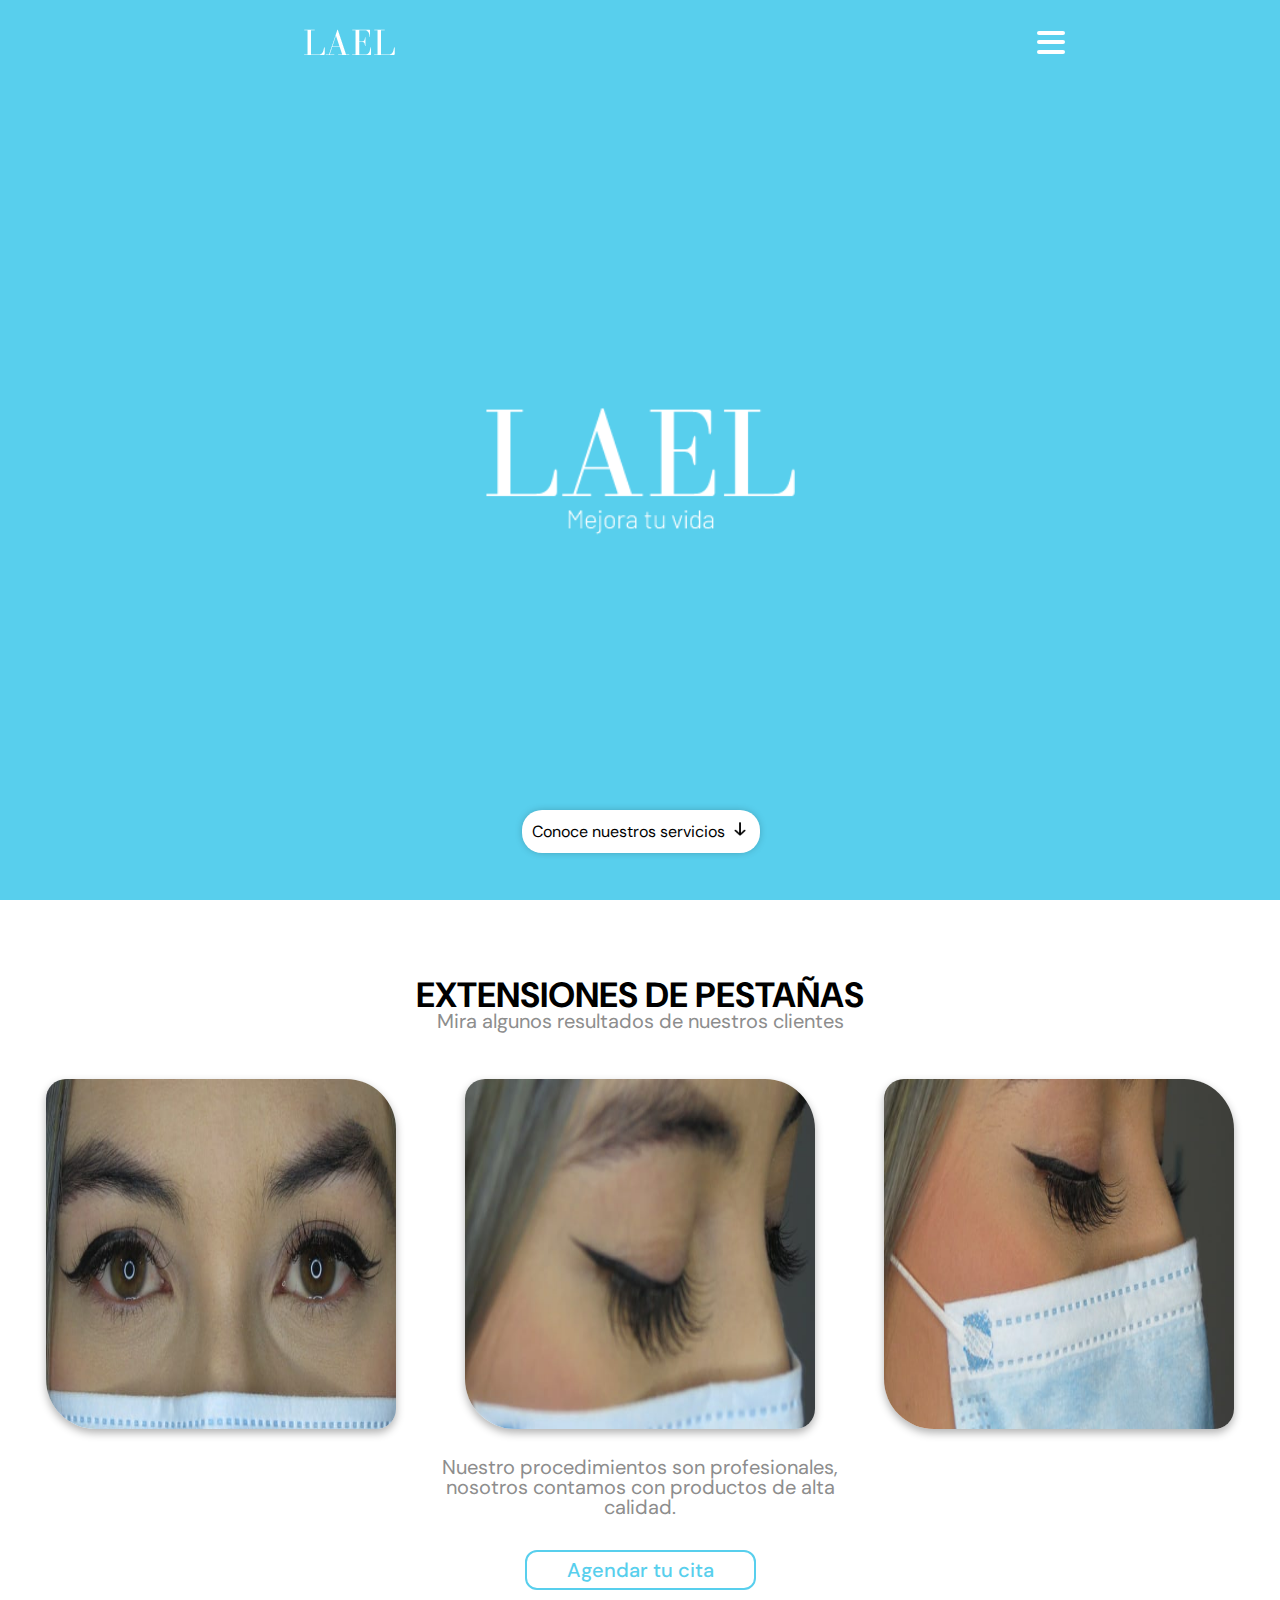
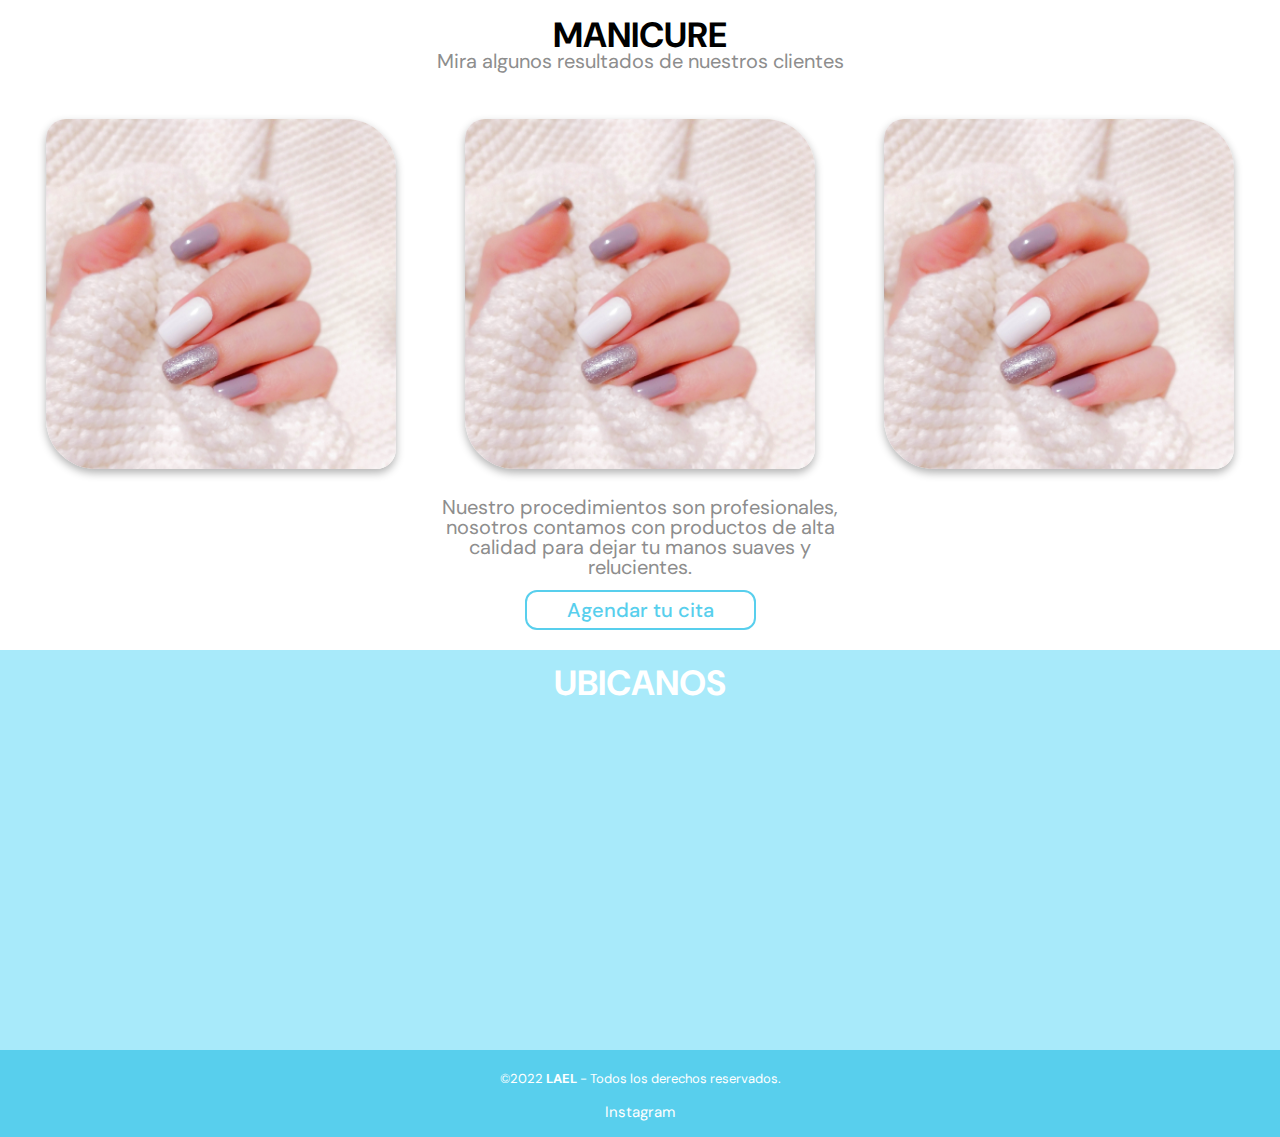
==== index.html @ c01aca7b "Mejore la barra de navegacion con transition" ====
<!DOCTYPE html>
<html lang="en">
<head>
    <meta charset="UTF-8">
    <meta http-equiv="X-UA-Compatible" content="IE=edge">
    <meta name="viewport" content="width=device-width, initial-scale=1.0">
    <meta name="language" content="spanish">
    <meta name="audience" content="all">
    <meta name="description" content="LAEL mejora tu vida. Somos una empresa especializados en Extensiones de pestañas y Manicure.">
    <meta name="keywords" content="extensiones de pestañas, manicure semipermanente, extensiones de pestañas pelo a pelo, manicure y pedicure, extensiones de pestañas bogota">
    <meta name="robots" content="index, all, follow">
    <meta itemprop="telephone" content="+57 3160504157">
    <link rel="stylesheet" href="estilo.css">
    <link rel="stylesheet" href="./tablet.css" media="(min-width: 930px)">
    <link rel="icon" href="./images/logo-LAEL2.png">
    <link rel="preconnect" href="https://fonts.googleapis.com"><link rel="preconnect" href="https://fonts.gstatic.com" crossorigin><link href="https://fonts.googleapis.com/css2?family=DM+Sans:wght@400;500;700&display=swap" rel="stylesheet">
    <title>LAEL 🍃Mejora tu vida🍃 - extensiones de pestañas - manicure</title>
</head>
<body>
    <header>
        <a href="index.html"><span class="logoh"></span></a>
        <nav>
            <input type="checkbox" id="check">
            <label for="check" class="checkbtn">
                <span class="raya1"></span>
                <span class="raya2"></span>
                <span class="raya3"></span>
            </label>

            <ul>
                <li><a href="index.html">Inicio</a></li>
                <li><a href="#">Sobre nosotros</a></li>
                <li><a href="#servicios">Servicios</a></li>
            </ul>
        </nav>
    </header>
    <section id="header-main">
        <img src="./images/logo-LAEL.png" alt="logo LAEL">
    </section>
    <main>
        <p class="button-ser">Conoce nuestros servicios <span><img src="./icons/icons8-abajo-24.png" alt="icons8-abajo-24"></span></p>
        <section class="main-images-container" id="servicios">
            <div class="main-images--title">
                <h2>EXTENSIONES DE PESTAÑAS</h2>
                <p>Mira algunos resultados de 
                    nuestros clientes</p>
            </div>
            <section class="images-container--slider">
                <article class="images-container--card">
                        <img src="./images/1.png.jpg" alt="imagen de extensiones de pestañas">
                </article>

                <article class="images-container--card">
                    <img src="./images/Imagen de WhatsApp 2022-12-04 a las 21.10.29.png.jpg" alt="imagen de extensiones de pestañas">
            </article>

            <article class="images-container--card">
                <img src="./images/3.png.jpg" alt="imagen de extensiones de pestañas pelo a pelo">
        </article>
            </section>

            <p class="dep">Nuestro procedimientos son profesionales, nosotros contamos con productos de alta calidad.</p>
            <a href="https://wa.me/message/T64F7CNXXWYKH1" class="button-ca">Agendar tu cita</a>
        </section>

        <section class="main-images-container">
            <div class="main-images--title">
                <h2>MANICURE</h2>
                <p>Mira algunos resultados de 
                    nuestros clientes</p>
            </div>
            <section class="images-container--slider">
                <article class="images-container--card">
                        <img src="./images/patricia-hellinger-Y14F-1vzVds-unsplash.png" alt="imagen de manicure en bogota">
                </article>

                <article class="images-container--card">
                    <img src="./images/patricia-hellinger-Y14F-1vzVds-unsplash.png" alt="imagen de manicure en bogota">
            </article>

            <article class="images-container--card">
                <img src="./images/patricia-hellinger-Y14F-1vzVds-unsplash.png" alt="imagen de manicure en bogota">
        </article>
            </section>
            <p class="dep">Nuestro procedimientos son profesionales, nosotros contamos con productos de alta calidad para dejar tu manos suaves y relucientes.</p>
            <a href="https://wa.me/message/T64F7CNXXWYKH1" class="button-ca">Agendar tu cita</a>
        </section>
        <section class="section-map--container">
            <h2>UBICANOS</h2>
            <iframe src="https://www.google.com/maps/embed?pb=!1m14!1m8!1m3!1d15906.301876753067!2d-74.1065958!3d4.6695176!3m2!1i1024!2i768!4f13.1!3m3!1m2!1s0x0%3A0x36ebac05992ee64e!2sLAEL%20Mejora%20tu%20Vida!5e0!3m2!1ses!2sco!4v1670510530078!5m2!1ses!2sco" width="300" height="350" style="border:0;" allowfullscreen="" loading="lazy" referrerpolicy="no-referrer-when-downgrade"></iframe>
        </section>
        <footer><p>©2022 <b>LAEL</b> - Todos los derechos reservados.</p>
        <p class="redes"><a href="https://www.instagram.com/laelcol/">Instagram</a></p>

    </footer>
        
    </main>
</body>
<script src="./app.js"></script>
</html>
---- estilo.css ----
* {
    margin: 0;
    padding: 0;
    box-sizing: border-box;
}

:root {
    --blue-main:#58CFED;
    --white:#FFFFFF;
    --gray-subtitle:#8D8D8D;
}

body {
    font-family: 'DM Sans', sans-serif;
}

header.abajo {
    background-color: var(--white);
    -webkit-box-shadow: -1px 4px 18px -1px rgba(0,0,0,0.43);
    -moz-box-shadow: -1px 4px 18px -1px rgba(0,0,0,0.43);
    box-shadow: -1px 4px 18px -1px rgba(0,0,0,0.43);
    transition: all 400ms ease;
}

header.abajo .logoh {
    display: inline-block;
    height: 40px;
    width: 150px;
    background-image: url(./images/LOGO-LAEL-negro.png);
}

header.abajo .raya1 {
    background-color: black;
}

header.abajo .raya2 {
    background-color: black;
}

header.abajo .raya3 {
    background-color: black;
}

header {
    width: 100%;
    min-width: 320px;
    position: fixed;
    height: 90px;
    z-index: 3;
    display: flex;
    justify-content: space-around;
    align-items: center;
}


header .logoh {
    display: inline-block;
    height: 40px;
    width: 150px;
    margin-right: 35px;
    background-image: url(./images/LOGO-LAEL-3.png);
    transition: all 400ms ease;
}

header nav label {
    height: 9px;
    width: 10px;
}



.raya1 {
    width: 28px;
    height: 4px;
    background-color: rgb(255, 255, 255);
    position: fixed;
    left: 81%;
    top: 31px;
    border-radius: 90px;
    transition:  all 400ms ease;
}

.raya2 {
    border-radius: 90px;
    width: 28px;
    height: 4px;
    background-color: rgb(255, 255, 255);
    position: fixed;
    left: 81%;
    top: 40px;
    transition:  all 400ms ease;
}

.raya3 {
    border-radius: 90px;
    width: 28px;
    height: 4px;
    background-color: rgb(255, 255, 255);
    position: fixed;
    left: 81%;
    top: 50px;
    transition:  all 400ms ease;
}

header nav ul {
    list-style: none;
    position: absolute;
    top: 5rem;
    left:0.1%;
    background-color: var(--white);
    width: 100%;
    display: none;
}

header nav ul li {
    padding: 20px 0;
    text-align: center;
}

header nav ul li a {
    color: rgb(0, 0, 0);
    text-decoration: none;
    font-size: 20px;

}

#check {
    display: none;
}

#check:checked ~ .checkbtn .raya1 {
    transform: rotate(135deg);
    top: 40px;
}

#check:checked ~ .checkbtn .raya2 {
    opacity: 0;
}

#check:checked ~ .checkbtn .raya3 {
    transform: rotate(-135deg);
    top: 40px;
}



#check:checked ~ ul {
    display: block;
}





#header-main {
    width: 100%;
    min-width: 320px;
    height: 750px;
    background-color: var(--blue-main);
    text-align: center;
}

#header-main img {
    width: 320px;
    margin-top: 160px;
    align-self: center;
}

.button-ser {
    position: absolute;
    background-color: var(--white);
    font-size: 16px;
    display: flex;
    align-items: center;
    justify-content: center;
    top: 725px;
    left: calc(50% - 118px);
    padding: 10px;
    border-radius: 20px;
    -webkit-box-shadow: 0px 0px 10px -3px rgba(0,0,0,0.42);
-moz-box-shadow: 0px 0px 10px -3px rgba(0,0,0,0.42);
box-shadow: 0px 0px 10px -3px rgba(0,0,0,0.42);
}

.button-ser span img {
    display: inline-block;
    margin-left: 5px;
    width: 20px;
    height: 18px;
}

main {
    width: 100%;
    height: auto;
}


.main-images-container {
    width: 100%;
    height: 550px;
    min-width: 320px;
    padding-bottom:70px ;
    text-align: center;
}

.main-images--title {
    width: 90%;
    min-width: 288px;
    height: auto;
    margin: 0 auto;
}

.main-images--title h2 {
    font-size: 20px;
    font-weight: 700;
    line-height: 10px;
    margin-top: 40px;
}

.main-images--title p {
    font-size: 15px;
    line-height: 13.5px;
    font-weight: 400;
    margin-top: 15px;
    color: var(--gray-subtitle);
    
}

.images-container--slider {
    display: flex;
    gap: 8px;
    height: 350px;
    overflow-x: scroll;
    overscroll-behavior-x: contain;
    scroll-snap-type: x proximity;
    overflow-y: hidden;
    margin: 0 16px;
}

.images-container--card {
    position: relative;
    text-align: center;
    scroll-snap-align: center;
    width: 90%;
    max-width: 300px;
    height: 250px;
    margin: 50px 5px 0;
    background-color: var(--just-white);
}

.images-container--card img {
    max-width: 300px;
    width: 240px ;
    height: 250px;
    background-color: var(--just-white);
    -webkit-box-shadow: 0px 0px 20px -7px rgba(0,0,0,0.6);
-moz-box-shadow: 0px 0px 20px -7px rgba(0,0,0,0.6);
box-shadow: 0px 0px 20px -7px rgba(0,0,0,0.6);
    border-radius: 20px 50px;
    background-position: center;
    background-size: cover;
}

.main-images-container .dep {
    font-size: 15px;
    font-weight: 400;
    line-height: 13.5px;
    text-align: center;
    margin: 0 auto;
    margin-bottom: 30px;
    padding-top: 8px;
    height: 72px;
    width: 251px;
    color: var(--gray-subtitle);


}

.main-images-container .button-ca {
    font-size: 20px;
    font-weight: 500;
    text-align: center;
    padding: 5px 40px;
    border: 2px solid var(--blue-main);
    background-color: var(--white);
    color: var(--blue-main);
    border-radius: 12px;
    text-decoration: none;
}

.section-map--container {
    display: flex;
    flex-direction: column;
    justify-content: center;
    text-align: center;
    min-width: 320px;
    align-items: center;
    height: 400px;
    background-color:#a8eafa ;
}

.section-map--container h2 {
    color: var(--white);
    margin: 10px 0;
    font-size: 20px
}

.section-map--container iframe {

    margin: 10px;
}

footer {
    min-width: 320px;
    width: 100%;
    height: auto;
    background-color: var(--blue-main);
    text-align: center;
    color: var(--white);
    padding-top: 20px;
    font-size: 13px;
}

footer .redes {
    font-size: 15px;
    padding: 15px 0;
}

footer .redes a {
    text-decoration: none;
    color: var(--white);
}
---- tablet.css ----
.button-ser {
    top: 90%;
}

.main-images-container {
    margin: 70px 0;
}

.images-container--slider {
    overflow: hidden;
    justify-content: center;
}


#header-main {
    text-align: center;
    height: 900px;
}

#header-main img {
    width: 600px;

}

.images-container--slider {
    display: flex;
    gap: 8px;
    height: 420px;
}

.images-container--card {
    position: relative;
    text-align: center;
    scroll-snap-align: center;
    width: 100%;
    max-width: 450px;
    height: 350px;
    margin: 50px 5px 0;
    background-color: var(--just-white);
}

.images-container--card img {
    max-width: 450px;
    width: 350px ;
    height: 350px;
    background-color: var(--just-white);
    box-shadow: 0px 4px 8px rgba(0, 0, 0, 0.3);
    border-radius: 20px 50px;
    background-position: center;
    background-size: cover;
}

.main-images--title {
    margin-top: 90px;
}

.main-images--title h2 {
    font-size: 35px;
    font-weight: 700;
    line-height: 10px;
}

.main-images--title p {
    font-size: 20px;
}

.main-images-container .dep {
    font-size: 20px;
    width: 400px;
    height: 100px;
    margin-bottom: 8px;
    line-height: 20px;
}

.section-map--container h2 {
    font-size: 35px;
}



.section-map--container iframe {
    margin: 20px 0;
    width: 70%;
}
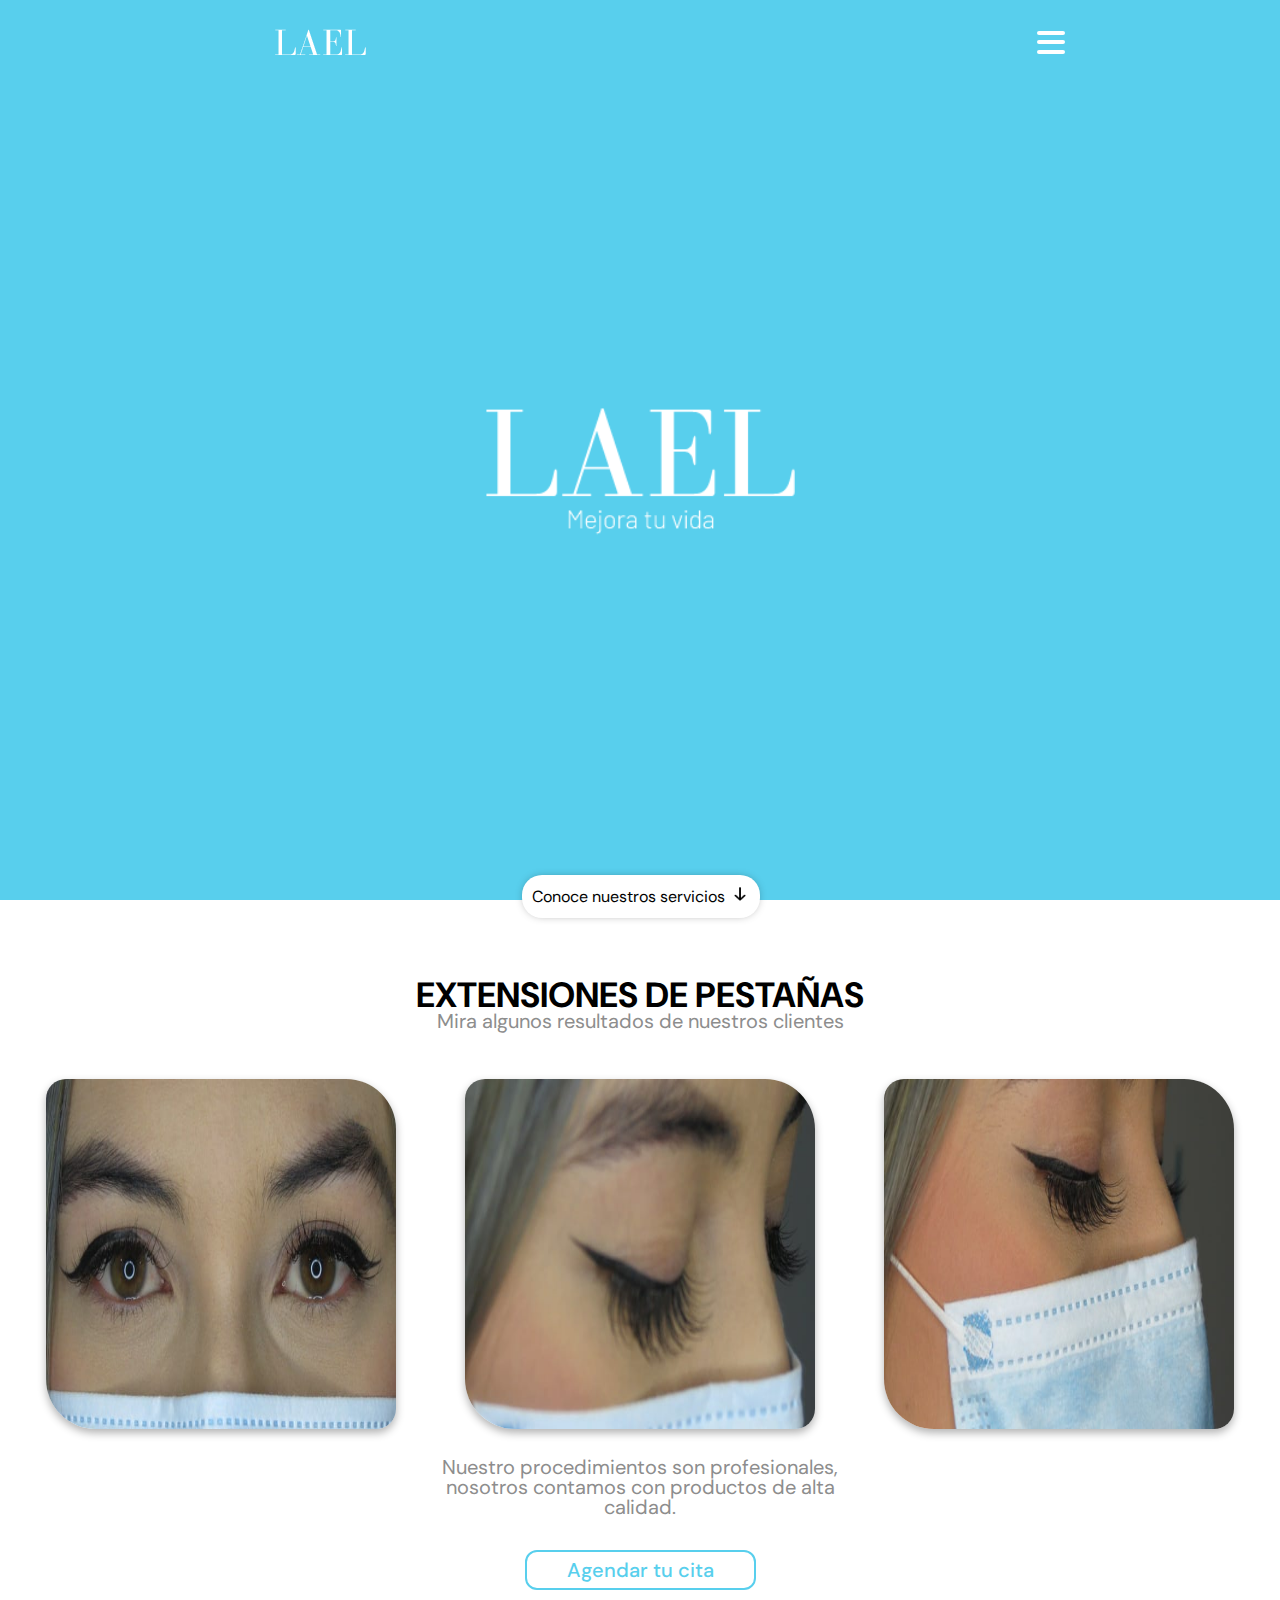
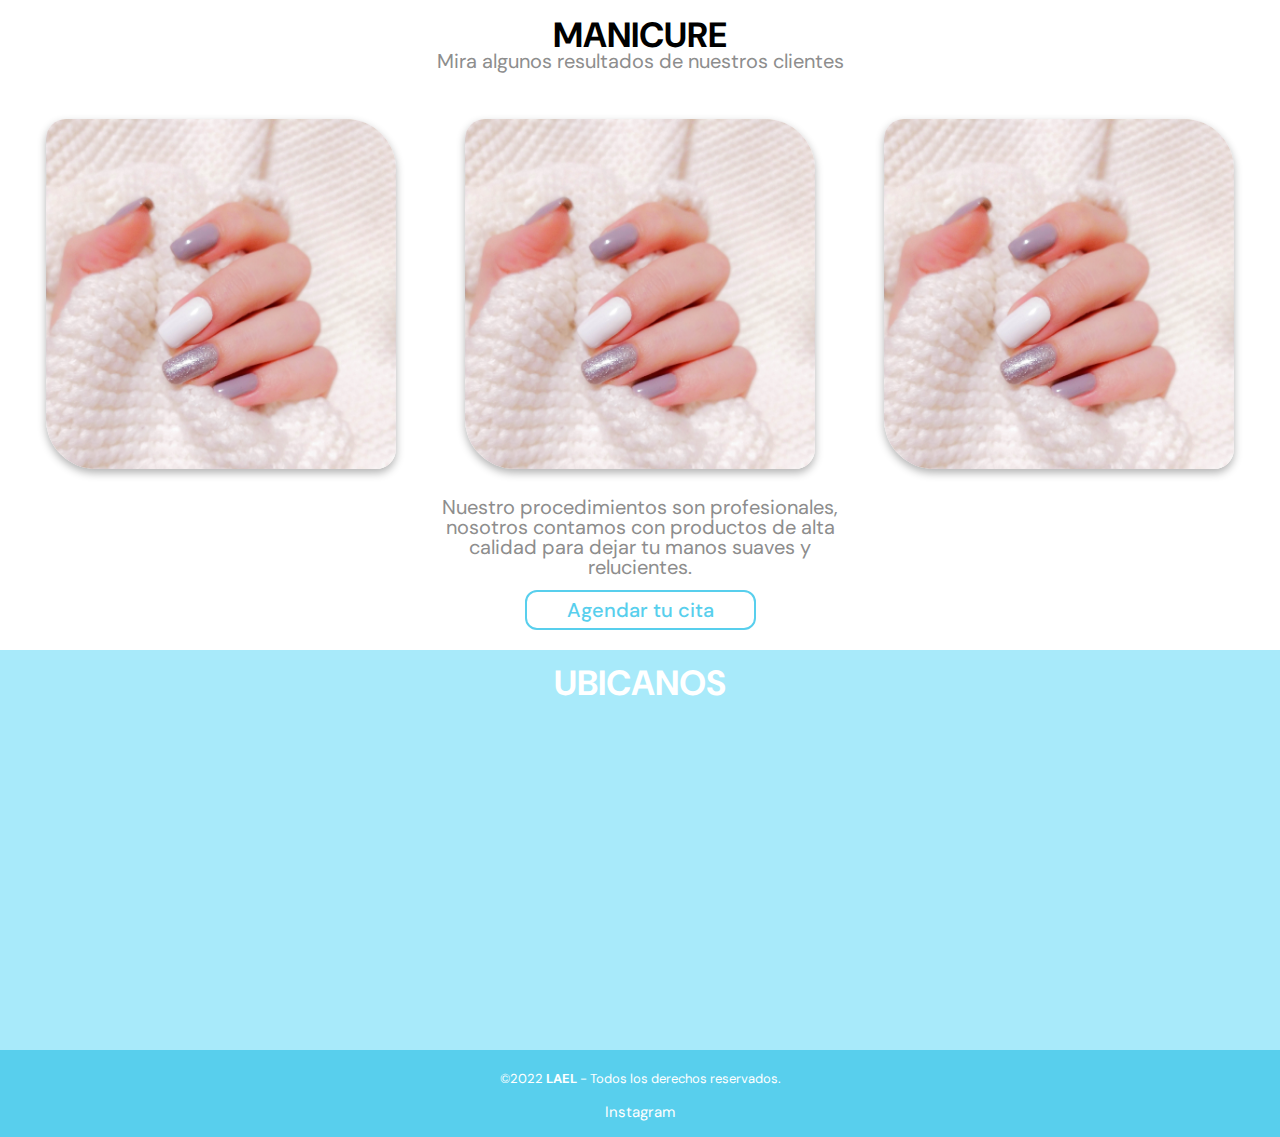
==== commit 68f99cc5: "mejoramos ciertas animaciones de la pagina" ====
--- a/index.html
+++ b/index.html
@@ -38,8 +38,8 @@
         <img src="./images/logo-LAEL.png" alt="logo LAEL">
     </section>
     <main>
-        <p class="button-ser">Conoce nuestros servicios <span><img src="./icons/icons8-abajo-24.png" alt="icons8-abajo-24"></span></p>
-        <section class="main-images-container" id="servicios">
+        <p class="button-ser" id="servicios">Conoce nuestros servicios <span><img src="./icons/icons8-abajo-24.png" alt="icons8-abajo-24"></span></p>
+        <section class="main-images-container">
             <div class="main-images--title">
                 <h2>EXTENSIONES DE PESTAÑAS</h2>
                 <p>Mira algunos resultados de 
--- a/estilo.css
+++ b/estilo.css
@@ -2,6 +2,10 @@
     margin: 0;
     padding: 0;
     box-sizing: border-box;
+}
+
+html {
+    scroll-behavior: smooth;
 }
 
 :root {
@@ -57,7 +61,7 @@
     display: inline-block;
     height: 40px;
     width: 150px;
-    margin-right: 35px;
+    margin-left: -50px;
     background-image: url(./images/LOGO-LAEL-3.png);
     transition: all 400ms ease;
 }
@@ -105,11 +109,15 @@
 header nav ul {
     list-style: none;
     position: absolute;
-    top: 5rem;
+    top: 5.5rem;
     left:0.1%;
     background-color: var(--white);
+    opacity: .9;
     width: 100%;
     display: none;
+    -webkit-box-shadow: 0px 4px 9px -3px rgba(0,0,0,0.78);
+-moz-box-shadow: 0px 4px 9px -3px rgba(0,0,0,0.78);
+box-shadow: 0px 4px 9px -3px rgba(0,0,0,0.78);
 }
 
 header nav ul li {
--- a/tablet.css
+++ b/tablet.css
@@ -1,5 +1,5 @@
 .button-ser {
-    top: 90%;
+    top: 875px;
 }
 
 .main-images-container {
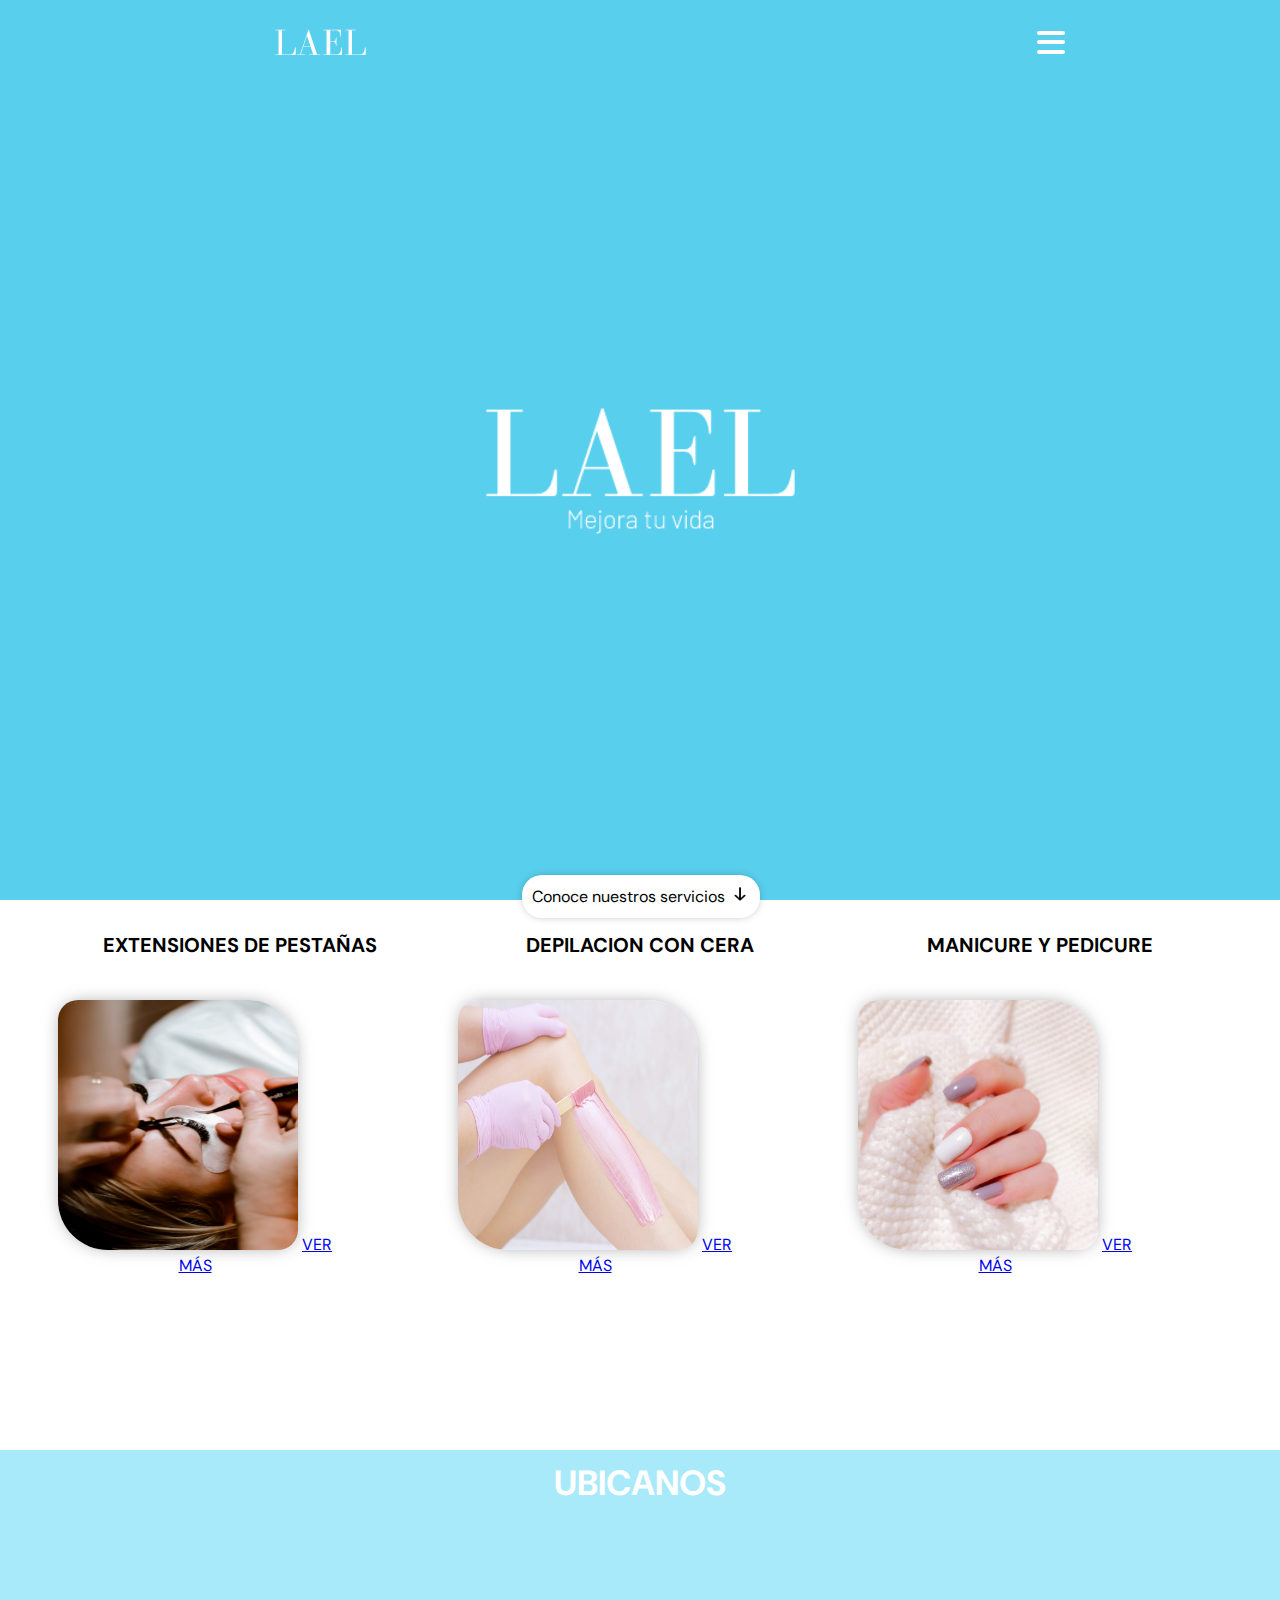
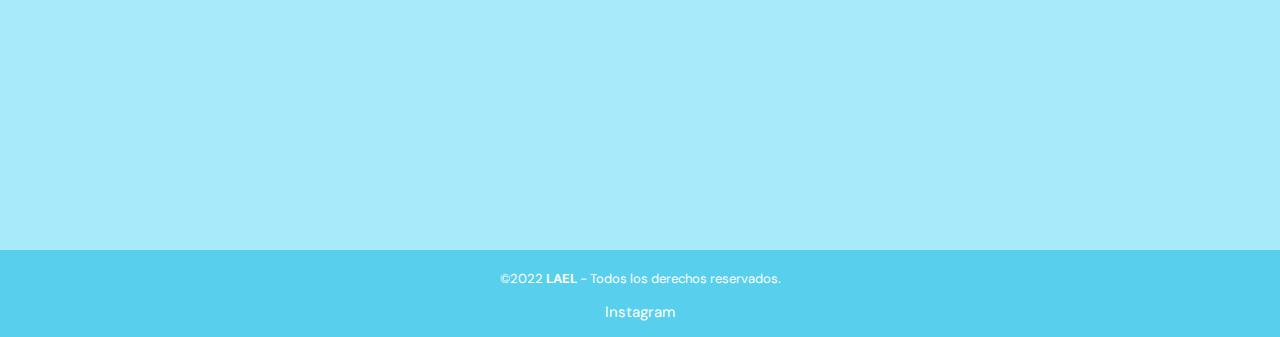
==== commit e1f4a960: "Agregamos etiqueta meta de google para verificar la pagina con google" ====
--- a/index.html
+++ b/index.html
@@ -10,6 +10,7 @@
     <meta name="keywords" content="extensiones de pestañas, manicure semipermanente, extensiones de pestañas pelo a pelo, manicure y pedicure, extensiones de pestañas bogota">
     <meta name="robots" content="index, all, follow">
     <meta itemprop="telephone" content="+57 3160504157">
+    <meta name="google-site-verification" content="kojmh1TYKThr6xQkYgu4IeuIKS11WsMMYkopGeQmvl4" />
     <link rel="stylesheet" href="estilo.css">
     <link rel="stylesheet" href="./tablet.css" media="(min-width: 930px)">
     <link rel="icon" href="./images/logo-LAEL2.png">
@@ -29,7 +30,6 @@
 
             <ul>
                 <li><a href="index.html">Inicio</a></li>
-                <li><a href="#">Sobre nosotros</a></li>
                 <li><a href="#servicios">Servicios</a></li>
             </ul>
         </nav>
@@ -39,52 +39,47 @@
     </section>
     <main>
         <p class="button-ser" id="servicios">Conoce nuestros servicios <span><img src="./icons/icons8-abajo-24.png" alt="icons8-abajo-24"></span></p>
-        <section class="main-images-container">
-            <div class="main-images--title">
-                <h2>EXTENSIONES DE PESTAÑAS</h2>
-                <p>Mira algunos resultados de 
-                    nuestros clientes</p>
-            </div>
-            <section class="images-container--slider">
+        <section class="container-cards">
+            <section class="main-images-container">
+                <article class="container-product">
+                    <div class="main-images--title">
+                        <h2>EXTENSIONES DE PESTAÑAS</h2>
+                    </div>
+    
                 <article class="images-container--card">
-                        <img src="./images/1.png.jpg" alt="imagen de extensiones de pestañas">
+                    <a href="extensiones.html"><img src="./images/hayley-kim-design-sRSRuxkOuzI-unsplash.png" alt="imagen de extensiones de pestañas"></a>
+                    <a href="extensiones.html" class="button-vermas">VER MÁS</a>
                 </article>
-
-                <article class="images-container--card">
-                    <img src="./images/Imagen de WhatsApp 2022-12-04 a las 21.10.29.png.jpg" alt="imagen de extensiones de pestañas">
-            </article>
-
-            <article class="images-container--card">
-                <img src="./images/3.png.jpg" alt="imagen de extensiones de pestañas pelo a pelo">
-        </article>
             </section>
 
-            <p class="dep">Nuestro procedimientos son profesionales, nosotros contamos con productos de alta calidad.</p>
-            <a href="https://wa.me/message/T64F7CNXXWYKH1" class="button-ca">Agendar tu cita</a>
+            <section class="main-images-container">
+                <article class="container-product">
+                    <div class="main-images--title">
+                        <h2>DEPILACION CON CERA</h2>
+                    </div>
+    
+                    <article class="images-container--card">
+                            <a href="depilacion.html"><img src="./images/beautician-waxing-legs-of-young-woman-with-pink-wax-in-spa-center-scaled.jpg"></a>
+                            <a href="depilacion.html" class="button-vermas">VER MÁS</a>
+                    </article>
+                </article>
+            </section>
+
+            <section class="main-images-container">
+            <article class="container-product">
+                <div class="main-images--title">
+                    <h2>MANICURE Y PEDICURE</h2>
+                </div>
+    
+                    <article class="images-container--card">
+                            <a href="manicure.html"><img src="./images/patricia-hellinger-Y14F-1vzVds-unsplash.png"></a>
+                            <a href="manicure.html" class="button-vermas">VER MÁS</a>
+                    </article>
+
+            </article>
+            </section>
         </section>
 
-        <section class="main-images-container">
-            <div class="main-images--title">
-                <h2>MANICURE</h2>
-                <p>Mira algunos resultados de 
-                    nuestros clientes</p>
-            </div>
-            <section class="images-container--slider">
-                <article class="images-container--card">
-                        <img src="./images/patricia-hellinger-Y14F-1vzVds-unsplash.png" alt="imagen de manicure en bogota">
-                </article>
-
-                <article class="images-container--card">
-                    <img src="./images/patricia-hellinger-Y14F-1vzVds-unsplash.png" alt="imagen de manicure en bogota">
-            </article>
-
-            <article class="images-container--card">
-                <img src="./images/patricia-hellinger-Y14F-1vzVds-unsplash.png" alt="imagen de manicure en bogota">
-        </article>
-            </section>
-            <p class="dep">Nuestro procedimientos son profesionales, nosotros contamos con productos de alta calidad para dejar tu manos suaves y relucientes.</p>
-            <a href="https://wa.me/message/T64F7CNXXWYKH1" class="button-ca">Agendar tu cita</a>
-        </section>
         <section class="section-map--container">
             <h2>UBICANOS</h2>
             <iframe src="https://www.google.com/maps/embed?pb=!1m14!1m8!1m3!1d15906.301876753067!2d-74.1065958!3d4.6695176!3m2!1i1024!2i768!4f13.1!3m3!1m2!1s0x0%3A0x36ebac05992ee64e!2sLAEL%20Mejora%20tu%20Vida!5e0!3m2!1ses!2sco!4v1670510530078!5m2!1ses!2sco" width="300" height="350" style="border:0;" allowfullscreen="" loading="lazy" referrerpolicy="no-referrer-when-downgrade"></iframe>
--- a/tablet.css
+++ b/tablet.css
@@ -2,15 +2,13 @@
     top: 875px;
 }
 
-.main-images-container {
-    margin: 70px 0;
+.container-cards {
+    display: flex;
+    max-width: 1200px;
+    justify-content: center;
+    align-items: center;
+    margin: 0 auto;
 }
-
-.images-container--slider {
-    overflow: hidden;
-    justify-content: center;
-}
-
 
 #header-main {
     text-align: center;
@@ -22,55 +20,6 @@
 
 }
 
-.images-container--slider {
-    display: flex;
-    gap: 8px;
-    height: 420px;
-}
-
-.images-container--card {
-    position: relative;
-    text-align: center;
-    scroll-snap-align: center;
-    width: 100%;
-    max-width: 450px;
-    height: 350px;
-    margin: 50px 5px 0;
-    background-color: var(--just-white);
-}
-
-.images-container--card img {
-    max-width: 450px;
-    width: 350px ;
-    height: 350px;
-    background-color: var(--just-white);
-    box-shadow: 0px 4px 8px rgba(0, 0, 0, 0.3);
-    border-radius: 20px 50px;
-    background-position: center;
-    background-size: cover;
-}
-
-.main-images--title {
-    margin-top: 90px;
-}
-
-.main-images--title h2 {
-    font-size: 35px;
-    font-weight: 700;
-    line-height: 10px;
-}
-
-.main-images--title p {
-    font-size: 20px;
-}
-
-.main-images-container .dep {
-    font-size: 20px;
-    width: 400px;
-    height: 100px;
-    margin-bottom: 8px;
-    line-height: 20px;
-}
 
 .section-map--container h2 {
     font-size: 35px;
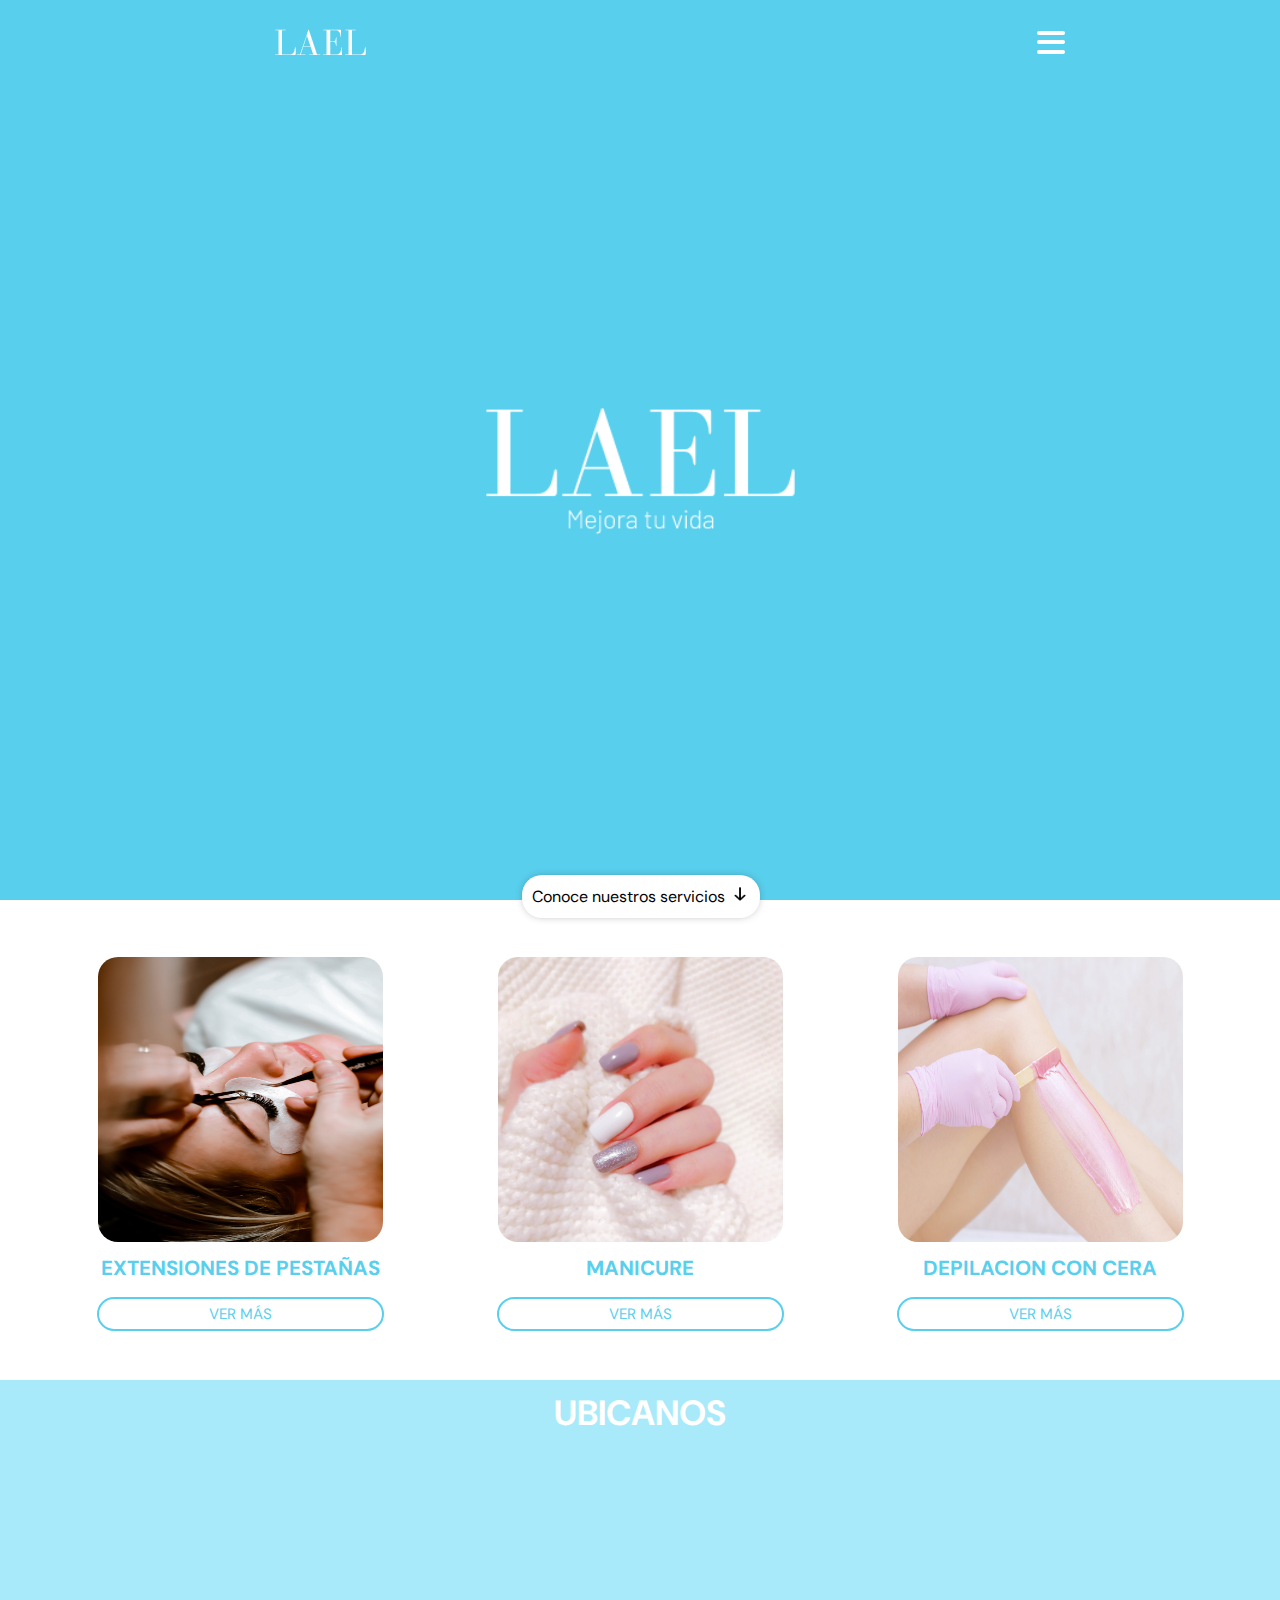
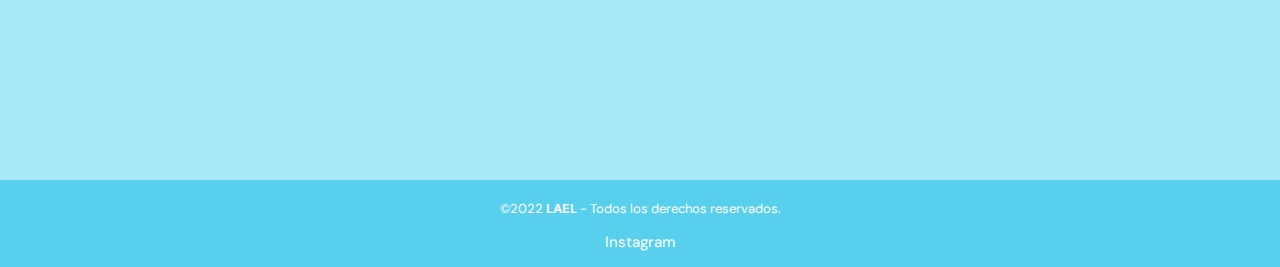
==== commit 2f021079: "Mejoramos el diseño de la pagina de inicio, seccion servicios" ====
--- a/index.html
+++ b/index.html
@@ -41,43 +41,43 @@
         <p class="button-ser" id="servicios">Conoce nuestros servicios <span><img src="./icons/icons8-abajo-24.png" alt="icons8-abajo-24"></span></p>
         <section class="container-cards">
             <section class="main-images-container">
-                <article class="container-product">
-                    <div class="main-images--title">
-                        <h2>EXTENSIONES DE PESTAÑAS</h2>
-                    </div>
-    
-                <article class="images-container--card">
-                    <a href="extensiones.html"><img src="./images/hayley-kim-design-sRSRuxkOuzI-unsplash.png" alt="imagen de extensiones de pestañas"></a>
-                    <a href="extensiones.html" class="button-vermas">VER MÁS</a>
+                <article class="container--images">
+                        <a href="extensiones.html"><img src="./images/hayley-kim-design-sRSRuxkOuzI-unsplash.png" alt="imagen de extensiones de pestañas"></a>
+                </article>
+                <article class="titles">
+                    <h2>EXTENSIONES DE PESTAÑAS</h2>
+                    <article class="container--button">
+                        <a href="extensiones.html" class="button-vermas">VER MÁS</a>
+                    </article>
                 </article>
             </section>
 
+
             <section class="main-images-container">
-                <article class="container-product">
-                    <div class="main-images--title">
-                        <h2>DEPILACION CON CERA</h2>
-                    </div>
-    
-                    <article class="images-container--card">
-                            <a href="depilacion.html"><img src="./images/beautician-waxing-legs-of-young-woman-with-pink-wax-in-spa-center-scaled.jpg"></a>
-                            <a href="depilacion.html" class="button-vermas">VER MÁS</a>
+                <article class="container--images">
+                        <a href="extensiones.html"><img src="./images/patricia-hellinger-Y14F-1vzVds-unsplash.png" alt="imagen de extensiones de pestañas"></a>
+                </article>
+                <article class="titles">
+                    <h2>MANICURE</h2>
+                    <article class="container--button">
+                        <a href="manicure.html" class="button-vermas">VER MÁS</a>
                     </article>
                 </article>
             </section>
 
             <section class="main-images-container">
-            <article class="container-product">
-                <div class="main-images--title">
-                    <h2>MANICURE Y PEDICURE</h2>
-                </div>
-    
-                    <article class="images-container--card">
-                            <a href="manicure.html"><img src="./images/patricia-hellinger-Y14F-1vzVds-unsplash.png"></a>
-                            <a href="manicure.html" class="button-vermas">VER MÁS</a>
+                <article class="container--images">
+                        <a href="extensiones.html"><img src="./images/beautician-waxing-legs-of-young-woman-with-pink-wax-in-spa-center-scaled.jpg"></a>
+                </article>
+                <article class="titles">
+                    <h2>DEPILACION CON CERA</h2>
+                    <article class="container--button">
+                        <a href="depilacion.html" class="button-vermas">VER MÁS</a>
                     </article>
+                </article>
+            </section>
 
-            </article>
-            </section>
+
         </section>
 
         <section class="section-map--container">
--- a/estilo.css
+++ b/estilo.css
@@ -17,6 +17,8 @@
 body {
     font-family: 'DM Sans', sans-serif;
 }
+
+/* Barra de navegacion */
 
 header.abajo {
     background-color: var(--white);
@@ -157,7 +159,7 @@
 }
 
 
-
+/*Contenido principal */
 
 
 #header-main {
@@ -173,6 +175,8 @@
     margin-top: 160px;
     align-self: center;
 }
+
+/*Botton del inicio de "Conoce nuestros servicios */
 
 .button-ser {
     position: absolute;
@@ -197,92 +201,66 @@
     height: 18px;
 }
 
+
 main {
     width: 100%;
     height: auto;
 }
 
+/*Seccion de las card, es decir; la zona de servicios */ 
+
 
 .main-images-container {
-    width: 100%;
-    height: 550px;
-    min-width: 320px;
-    padding-bottom:70px ;
-    text-align: center;
-}
-
-.main-images--title {
-    width: 90%;
+    display: flex;
+    flex-direction: column;
+    justify-content: center;
+    align-items: center;
+    max-width: 320px;
+    border-radius: 20px;
+    height: 420px;
+    min-width: 320px;
+    text-align: center;
+    margin: 30px auto;
+}
+
+.titles {
+    width: 80%;
     min-width: 288px;
-    height: auto;
     margin: 0 auto;
 }
 
-.main-images--title h2 {
-    font-size: 20px;
+.titles h2 {
+    font-size: 20.5px;
     font-weight: 700;
     line-height: 10px;
-    margin-top: 40px;
-}
-
-.main-images--title p {
+    margin: 6px 0;
+    color: var(--blue-main);
+}
+
+.container--button {
+    margin-top: 30px;
+}
+
+.button-vermas {
+    padding: 5px 110px;
+    color: var(--blue-main);
     font-size: 15px;
-    line-height: 13.5px;
-    font-weight: 400;
-    margin-top: 15px;
-    color: var(--gray-subtitle);
-    
-}
-
-.images-container--slider {
-    display: flex;
-    gap: 8px;
-    height: 350px;
-    overflow-x: scroll;
-    overscroll-behavior-x: contain;
-    scroll-snap-type: x proximity;
-    overflow-y: hidden;
-    margin: 0 16px;
-}
-
-.images-container--card {
-    position: relative;
-    text-align: center;
-    scroll-snap-align: center;
-    width: 90%;
+    text-decoration: none;
+   border: 2px solid var(--blue-main);
+    border-radius: 20px;
+}
+
+
+.container--images img {
+    border-radius: 20px;
+    margin-bottom: 10px;
     max-width: 300px;
-    height: 250px;
-    margin: 50px 5px 0;
+    width: 285px ;
+    height: 285px;
     background-color: var(--just-white);
-}
-
-.images-container--card img {
-    max-width: 300px;
-    width: 240px ;
-    height: 250px;
-    background-color: var(--just-white);
-    -webkit-box-shadow: 0px 0px 20px -7px rgba(0,0,0,0.6);
--moz-box-shadow: 0px 0px 20px -7px rgba(0,0,0,0.6);
-box-shadow: 0px 0px 20px -7px rgba(0,0,0,0.6);
-    border-radius: 20px 50px;
     background-position: center;
-    background-size: cover;
-}
-
-.main-images-container .dep {
-    font-size: 15px;
-    font-weight: 400;
-    line-height: 13.5px;
-    text-align: center;
-    margin: 0 auto;
-    margin-bottom: 30px;
-    padding-top: 8px;
-    height: 72px;
-    width: 251px;
-    color: var(--gray-subtitle);
-
-
-}
+}
+
 
 .main-images-container .button-ca {
     font-size: 20px;
@@ -296,6 +274,8 @@
     text-decoration: none;
 }
 
+/*Esto es la seccion del mapa */
+
 .section-map--container {
     display: flex;
     flex-direction: column;
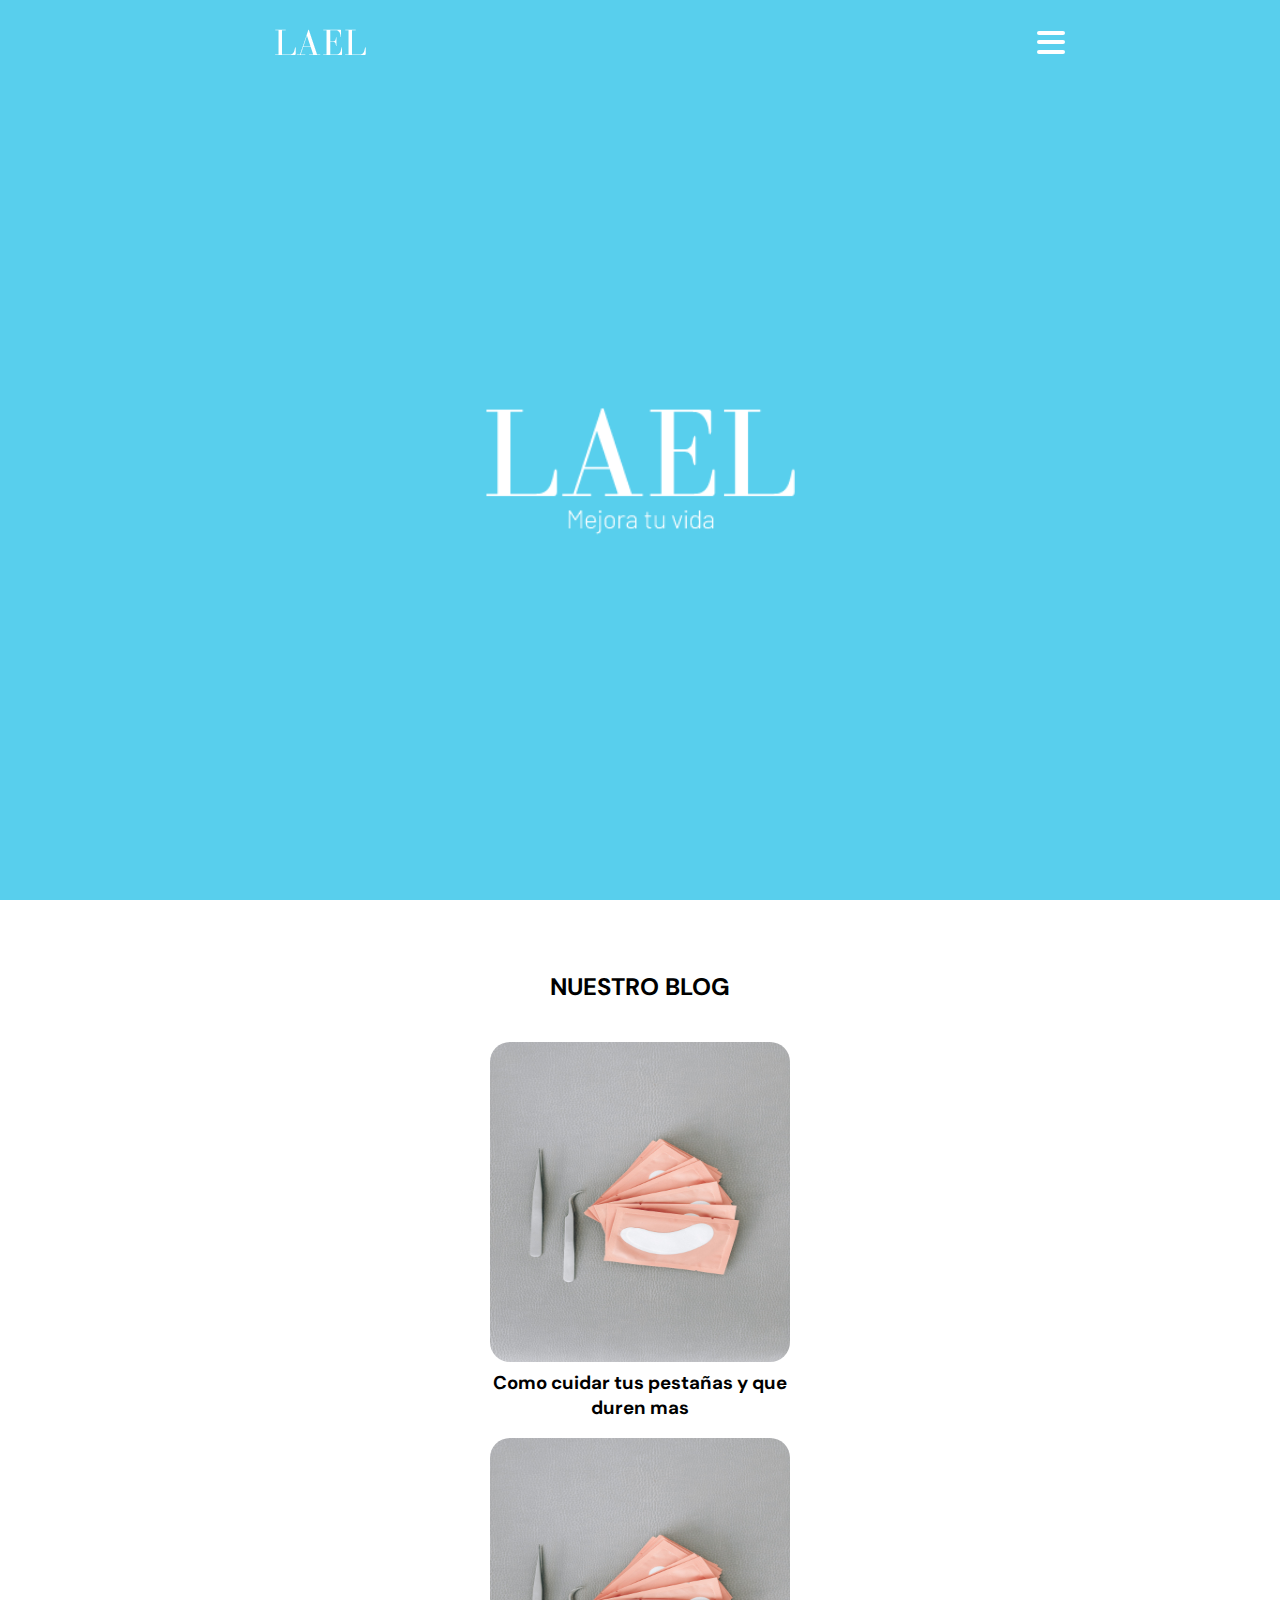
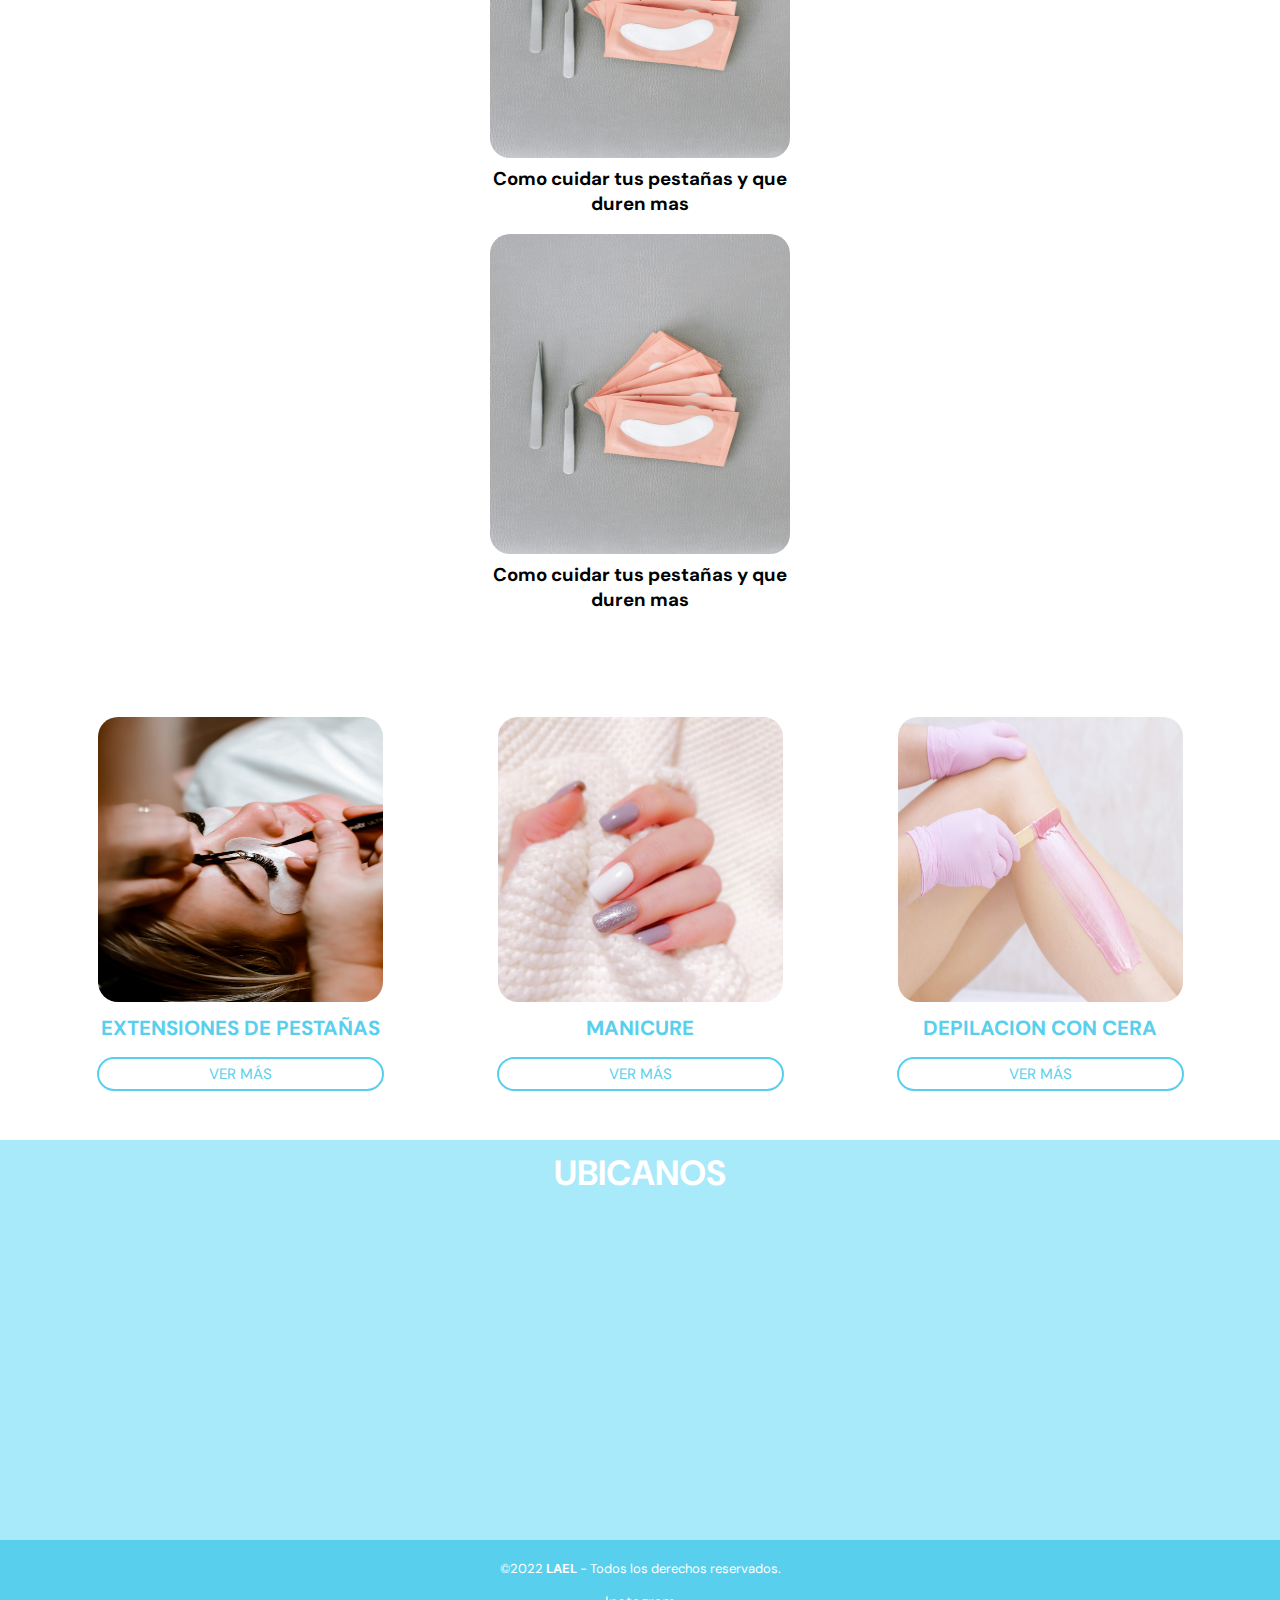
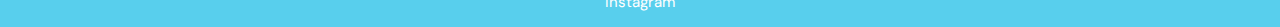
==== commit d83efbc7: "agregamos la section blog pero falta terminarla" ====
--- a/index.html
+++ b/index.html
@@ -38,7 +38,43 @@
         <img src="./images/logo-LAEL.png" alt="logo LAEL">
     </section>
     <main>
-        <p class="button-ser" id="servicios">Conoce nuestros servicios <span><img src="./icons/icons8-abajo-24.png" alt="icons8-abajo-24"></span></p>
+        <section class="section-blog--container">
+                <h2>NUESTRO BLOG</h2>
+                <section class="cards-container--blog">
+                    <article class="card-blog">
+                        <article class="blog-images--container">
+                            <a href="#"><img src="/images/pexels-nataliya-vaitkevich-5128085.jng.png" alt=""></a>
+                            </article>
+                            <article class="titles--container">
+                                <h3>Como cuidar tus pestañas y que duren mas</h3>
+                            </article>
+                        </article>
+                    </section>
+
+
+                    <article class="card-blog">
+                        <article class="blog-images--container">
+                            <a href="#"><img src="/images/pexels-nataliya-vaitkevich-5128085.jng.png" alt=""></a>
+                            </article>
+                            <article class="titles--container">
+                                <h3>Como cuidar tus pestañas y que duren mas</h3>
+                            </article>
+                        </article>
+                    </article>
+
+                    <article class="card-blog">
+                        <article class="blog-images--container">
+                            <a href="#"><img src="/images/pexels-nataliya-vaitkevich-5128085.jng.png" alt=""></a>
+                            </article>
+                            <article class="titles--container">
+                                <h3>Como cuidar tus pestañas y que duren mas</h3>
+                            </article>
+                        </article>
+                    </article>
+
+
+        </section>
+
         <section class="container-cards">
             <section class="main-images-container">
                 <article class="container--images">
--- a/estilo.css
+++ b/estilo.css
@@ -178,33 +178,56 @@
 
 /*Botton del inicio de "Conoce nuestros servicios */
 
-.button-ser {
-    position: absolute;
-    background-color: var(--white);
-    font-size: 16px;
-    display: flex;
-    align-items: center;
+
+/* Section de blog */
+
+.section-blog--container {
+    display: flex;
+    flex-direction: column;
     justify-content: center;
-    top: 725px;
-    left: calc(50% - 118px);
-    padding: 10px;
-    border-radius: 20px;
-    -webkit-box-shadow: 0px 0px 10px -3px rgba(0,0,0,0.42);
--moz-box-shadow: 0px 0px 10px -3px rgba(0,0,0,0.42);
-box-shadow: 0px 0px 10px -3px rgba(0,0,0,0.42);
-}
-
-.button-ser span img {
-    display: inline-block;
-    margin-left: 5px;
-    width: 20px;
-    height: 18px;
-}
-
-
-main {
-    width: 100%;
-    height: auto;
+    align-items: center;
+    min-width: 320px;
+    text-align: center;
+    margin: 30px auto;
+    height: 1300px;
+}
+
+
+.section-blog--container h2 {
+    margin: 30px 0;
+}
+
+.cards-container--blog {
+    display: flex;
+    
+}
+
+.card-blog {
+    margin: 8px auto;
+}
+
+.blog-images--container {
+    display: flex;
+    justify-content: center;
+    align-items: center;
+    max-width: 320px;
+    border-radius: 20px;
+    height: 320px;
+    min-width: 320px;
+    text-align: center;
+    margin: 5px auto;
+}
+
+.blog-images--container img {
+    min-width: 300px;
+    max-width: 320px;
+    border-radius: 20px;
+    height: 320px;
+}
+
+.titles--container {
+    max-width: 320px;
+    margin: 0 auto;
 }
 
 /*Seccion de las card, es decir; la zona de servicios */ 
--- a/tablet.css
+++ b/tablet.css
@@ -20,6 +20,11 @@
 
 }
 
+.cards-container--blog {
+    display: flex;
+    flex-direction: row;
+    
+}
 
 .section-map--container h2 {
     font-size: 35px;
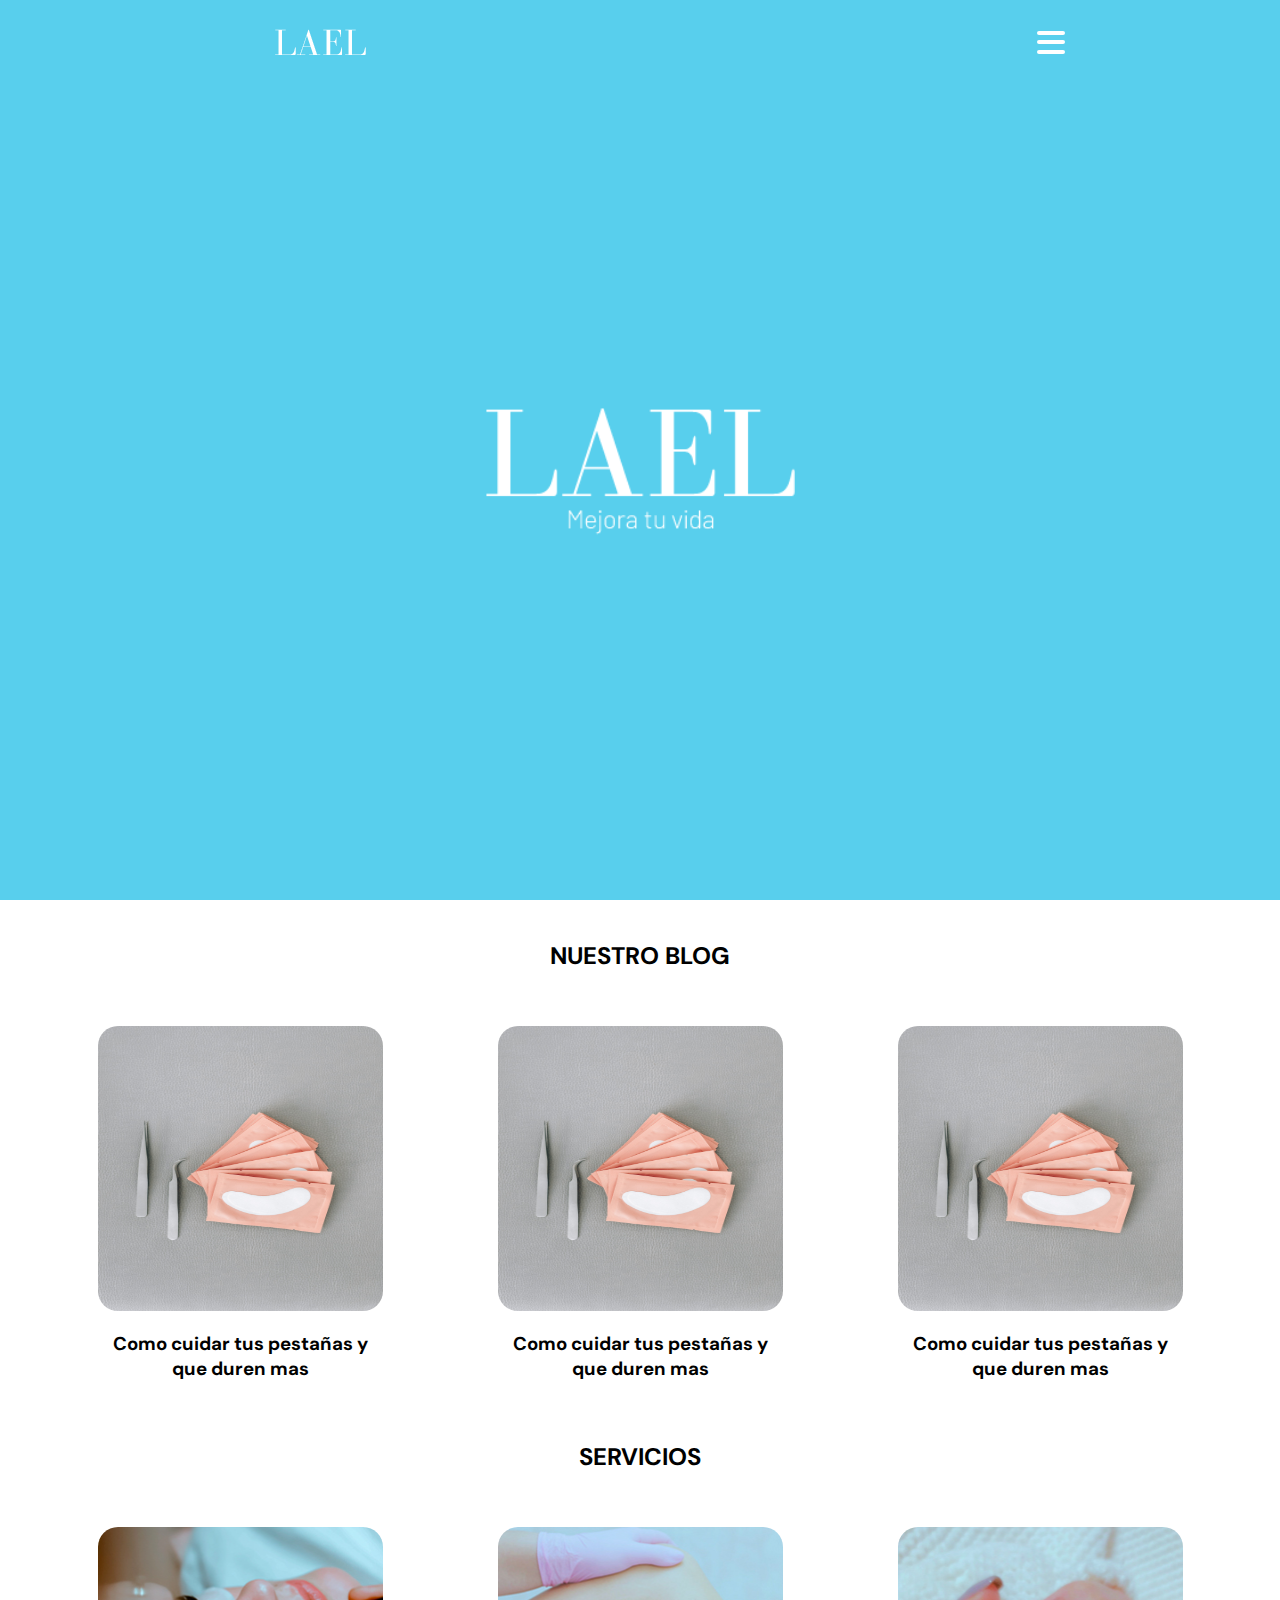
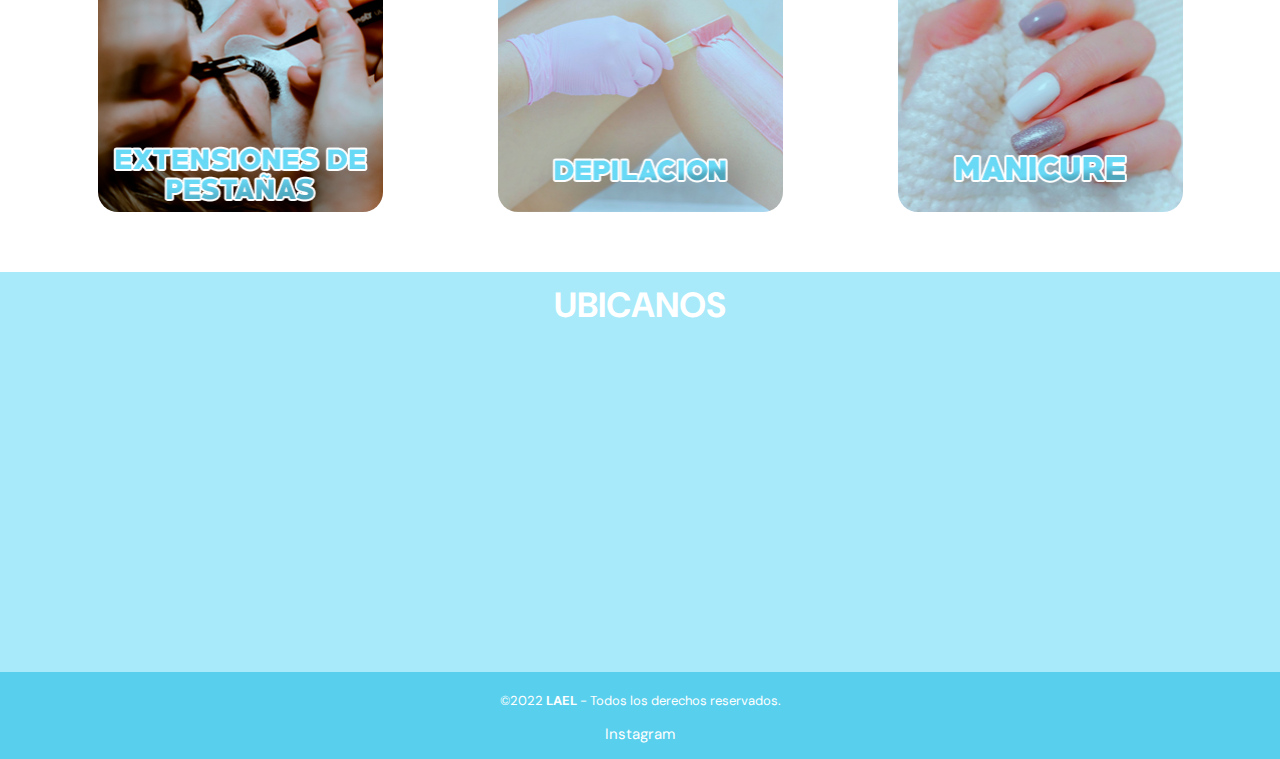
==== commit 97259e6c: "Terminamo la parte principal de el blog ahora falta crear la pagina donde estara el contenido" ====
--- a/index.html
+++ b/index.html
@@ -40,7 +40,7 @@
     <main>
         <section class="section-blog--container">
                 <h2>NUESTRO BLOG</h2>
-                <section class="cards-container--blog">
+                <section class="blog--container-cards">
                     <article class="card-blog">
                         <article class="blog-images--container">
                             <a href="#"><img src="/images/pexels-nataliya-vaitkevich-5128085.jng.png" alt=""></a>
@@ -49,7 +49,6 @@
                                 <h3>Como cuidar tus pestañas y que duren mas</h3>
                             </article>
                         </article>
-                    </section>
 
 
                     <article class="card-blog">
@@ -72,49 +71,36 @@
                         </article>
                     </article>
 
-
+                </section>   
         </section>
 
-        <section class="container-cards">
-            <section class="main-images-container">
-                <article class="container--images">
-                        <a href="extensiones.html"><img src="./images/hayley-kim-design-sRSRuxkOuzI-unsplash.png" alt="imagen de extensiones de pestañas"></a>
-                </article>
-                <article class="titles">
-                    <h2>EXTENSIONES DE PESTAÑAS</h2>
-                    <article class="container--button">
-                        <a href="extensiones.html" class="button-vermas">VER MÁS</a>
+
+        <section class="section-blog--container">
+            <h2>SERVICIOS</h2>
+            <section class="blog--container-cards">
+                <article class="card-blog">
+                    <article class="blog-images--container">
+                        <a href="extensiones.html"><img src="./images/PESATAÑAS-LAEL-MINIATURA.jpg" alt=""></a>
+                        </article>
+                    </article>
+
+
+                <article class="card-blog">
+                    <article class="blog-images--container">
+                        <a href="depilacion.html"><img src="./images/depilacion-lael-miniatura.jpg" alt=""></a>
+                        </article>
                     </article>
                 </article>
-            </section>
 
-
-            <section class="main-images-container">
-                <article class="container--images">
-                        <a href="extensiones.html"><img src="./images/patricia-hellinger-Y14F-1vzVds-unsplash.png" alt="imagen de extensiones de pestañas"></a>
-                </article>
-                <article class="titles">
-                    <h2>MANICURE</h2>
-                    <article class="container--button">
-                        <a href="manicure.html" class="button-vermas">VER MÁS</a>
+                <article class="card-blog">
+                    <article class="blog-images--container">
+                        <a href="manicure.html"><img src="./images/MANICURE-LAEL-MINIATURA.jpg" alt=""></a>
+                        </article>
                     </article>
                 </article>
-            </section>
 
-            <section class="main-images-container">
-                <article class="container--images">
-                        <a href="extensiones.html"><img src="./images/beautician-waxing-legs-of-young-woman-with-pink-wax-in-spa-center-scaled.jpg"></a>
-                </article>
-                <article class="titles">
-                    <h2>DEPILACION CON CERA</h2>
-                    <article class="container--button">
-                        <a href="depilacion.html" class="button-vermas">VER MÁS</a>
-                    </article>
-                </article>
-            </section>
-
-
-        </section>
+            </section>   
+    </section>
 
         <section class="section-map--container">
             <h2>UBICANOS</h2>
@@ -123,6 +109,7 @@
         <footer><p>©2022 <b>LAEL</b> - Todos los derechos reservados.</p>
         <p class="redes"><a href="https://www.instagram.com/laelcol/">Instagram</a></p>
 
+    </section>  
     </footer>
         
     </main>
--- a/estilo.css
+++ b/estilo.css
@@ -182,120 +182,56 @@
 /* Section de blog */
 
 .section-blog--container {
-    display: flex;
-    flex-direction: column;
-    justify-content: center;
-    align-items: center;
-    min-width: 320px;
-    text-align: center;
-    margin: 30px auto;
-    height: 1300px;
-}
-
+    text-align: center;
+    margin: 20px 0;
+}
 
 .section-blog--container h2 {
-    margin: 30px 0;
-}
-
-.cards-container--blog {
-    display: flex;
-    
-}
+    padding: 20px 0;
+}
+
+
 
 .card-blog {
-    margin: 8px auto;
+    margin: 20px auto;
+    text-align: center;
+}
+
+.card-blog:active {
+    transform: scale(1.1);
+    transition: 300ms all ease;
+
+}
+
+.card-blog:hover {
+    transform: scale(1.1);
+    transition: 300ms all ease;
+
 }
 
 .blog-images--container {
     display: flex;
     justify-content: center;
     align-items: center;
+    border-radius: 20px;
+    height: 320px;
+    text-align: center;
+    margin: 0 auto;
+}
+
+
+.blog-images--container img {
+    min-width: 285px;
     max-width: 320px;
     border-radius: 20px;
-    height: 320px;
-    min-width: 320px;
-    text-align: center;
-    margin: 5px auto;
-}
-
-.blog-images--container img {
-    min-width: 300px;
-    max-width: 320px;
-    border-radius: 20px;
-    height: 320px;
+    height: 285px;
 }
 
 .titles--container {
-    max-width: 320px;
+    max-width: 280px;
     margin: 0 auto;
 }
 
-/*Seccion de las card, es decir; la zona de servicios */ 
-
-
-.main-images-container {
-    display: flex;
-    flex-direction: column;
-    justify-content: center;
-    align-items: center;
-    max-width: 320px;
-    border-radius: 20px;
-    height: 420px;
-    min-width: 320px;
-    text-align: center;
-    margin: 30px auto;
-}
-
-.titles {
-    width: 80%;
-    min-width: 288px;
-    margin: 0 auto;
-}
-
-.titles h2 {
-    font-size: 20.5px;
-    font-weight: 700;
-    line-height: 10px;
-    margin: 6px 0;
-    color: var(--blue-main);
-}
-
-.container--button {
-    margin-top: 30px;
-}
-
-.button-vermas {
-    padding: 5px 110px;
-    color: var(--blue-main);
-    font-size: 15px;
-    text-decoration: none;
-   border: 2px solid var(--blue-main);
-    border-radius: 20px;
-}
-
-
-.container--images img {
-    border-radius: 20px;
-    margin-bottom: 10px;
-    max-width: 300px;
-    width: 285px ;
-    height: 285px;
-    background-color: var(--just-white);
-    background-position: center;
-}
-
-
-.main-images-container .button-ca {
-    font-size: 20px;
-    font-weight: 500;
-    text-align: center;
-    padding: 5px 40px;
-    border: 2px solid var(--blue-main);
-    background-color: var(--white);
-    color: var(--blue-main);
-    border-radius: 12px;
-    text-decoration: none;
-}
 
 /*Esto es la seccion del mapa */
 
--- a/tablet.css
+++ b/tablet.css
@@ -1,8 +1,5 @@
-.button-ser {
-    top: 875px;
-}
 
-.container-cards {
+.blog--container-cards {
     display: flex;
     max-width: 1200px;
     justify-content: center;
@@ -20,11 +17,6 @@
 
 }
 
-.cards-container--blog {
-    display: flex;
-    flex-direction: row;
-    
-}
 
 .section-map--container h2 {
     font-size: 35px;
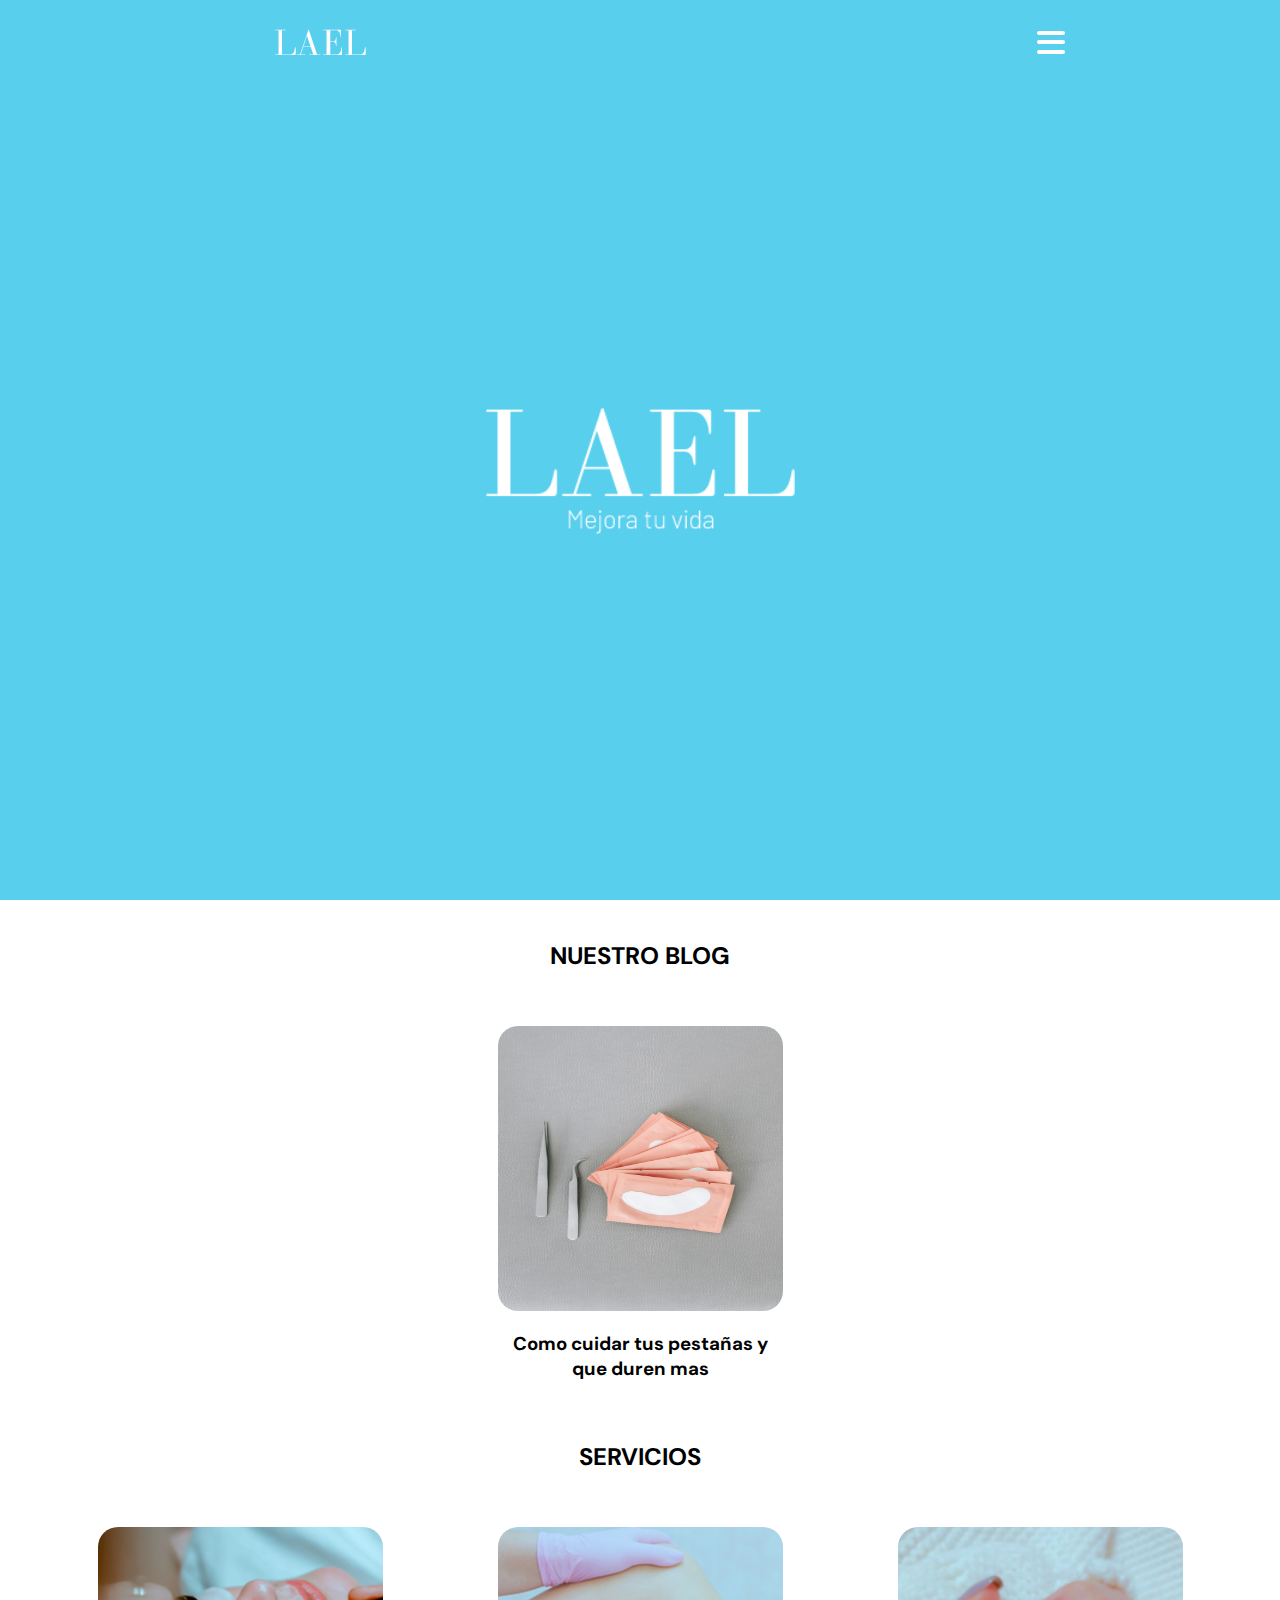
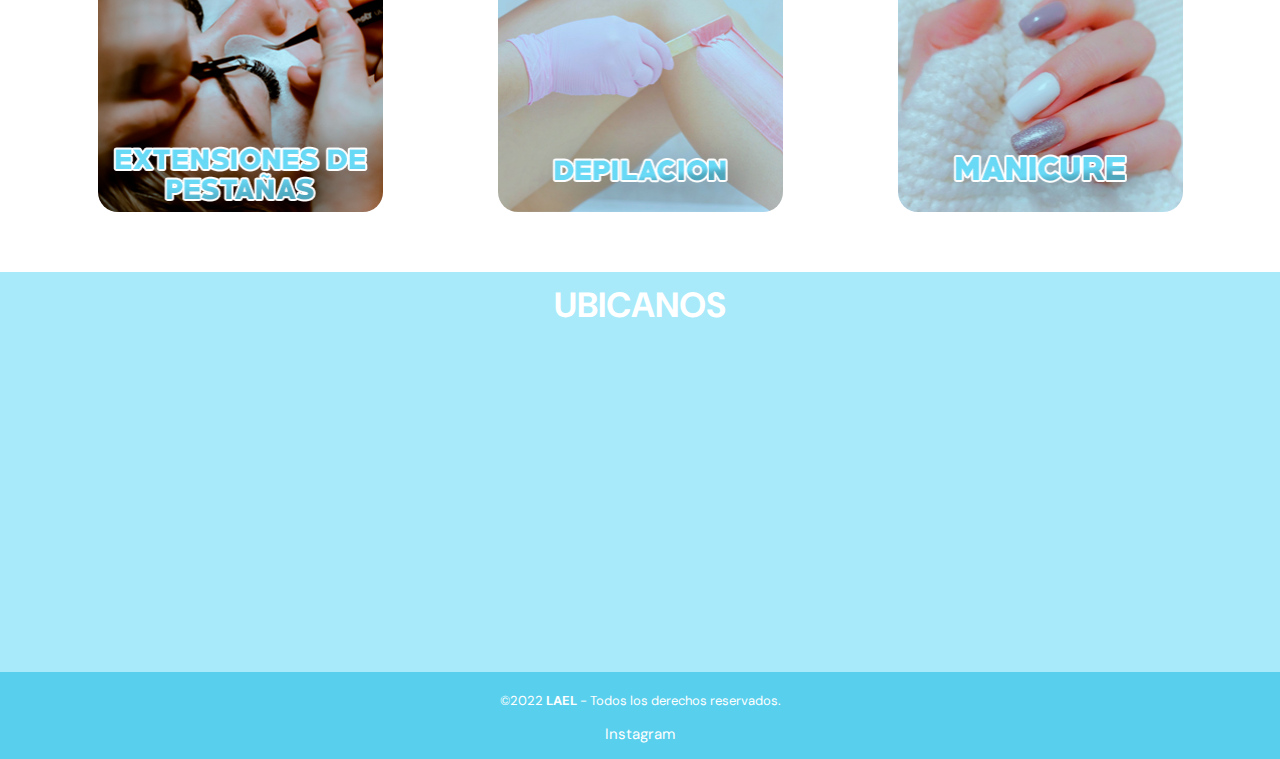
==== commit 5d49b44e: "Terminamos el blog" ====
--- a/index.html
+++ b/index.html
@@ -43,33 +43,12 @@
                 <section class="blog--container-cards">
                     <article class="card-blog">
                         <article class="blog-images--container">
-                            <a href="#"><img src="/images/pexels-nataliya-vaitkevich-5128085.jng.png" alt=""></a>
+                            <a href="blog1.html"><img src="/images/pexels-nataliya-vaitkevich-5128085.jng.png" alt=""></a>
                             </article>
                             <article class="titles--container">
                                 <h3>Como cuidar tus pestañas y que duren mas</h3>
                             </article>
                         </article>
-
-
-                    <article class="card-blog">
-                        <article class="blog-images--container">
-                            <a href="#"><img src="/images/pexels-nataliya-vaitkevich-5128085.jng.png" alt=""></a>
-                            </article>
-                            <article class="titles--container">
-                                <h3>Como cuidar tus pestañas y que duren mas</h3>
-                            </article>
-                        </article>
-                    </article>
-
-                    <article class="card-blog">
-                        <article class="blog-images--container">
-                            <a href="#"><img src="/images/pexels-nataliya-vaitkevich-5128085.jng.png" alt=""></a>
-                            </article>
-                            <article class="titles--container">
-                                <h3>Como cuidar tus pestañas y que duren mas</h3>
-                            </article>
-                        </article>
-                    </article>
 
                 </section>   
         </section>
